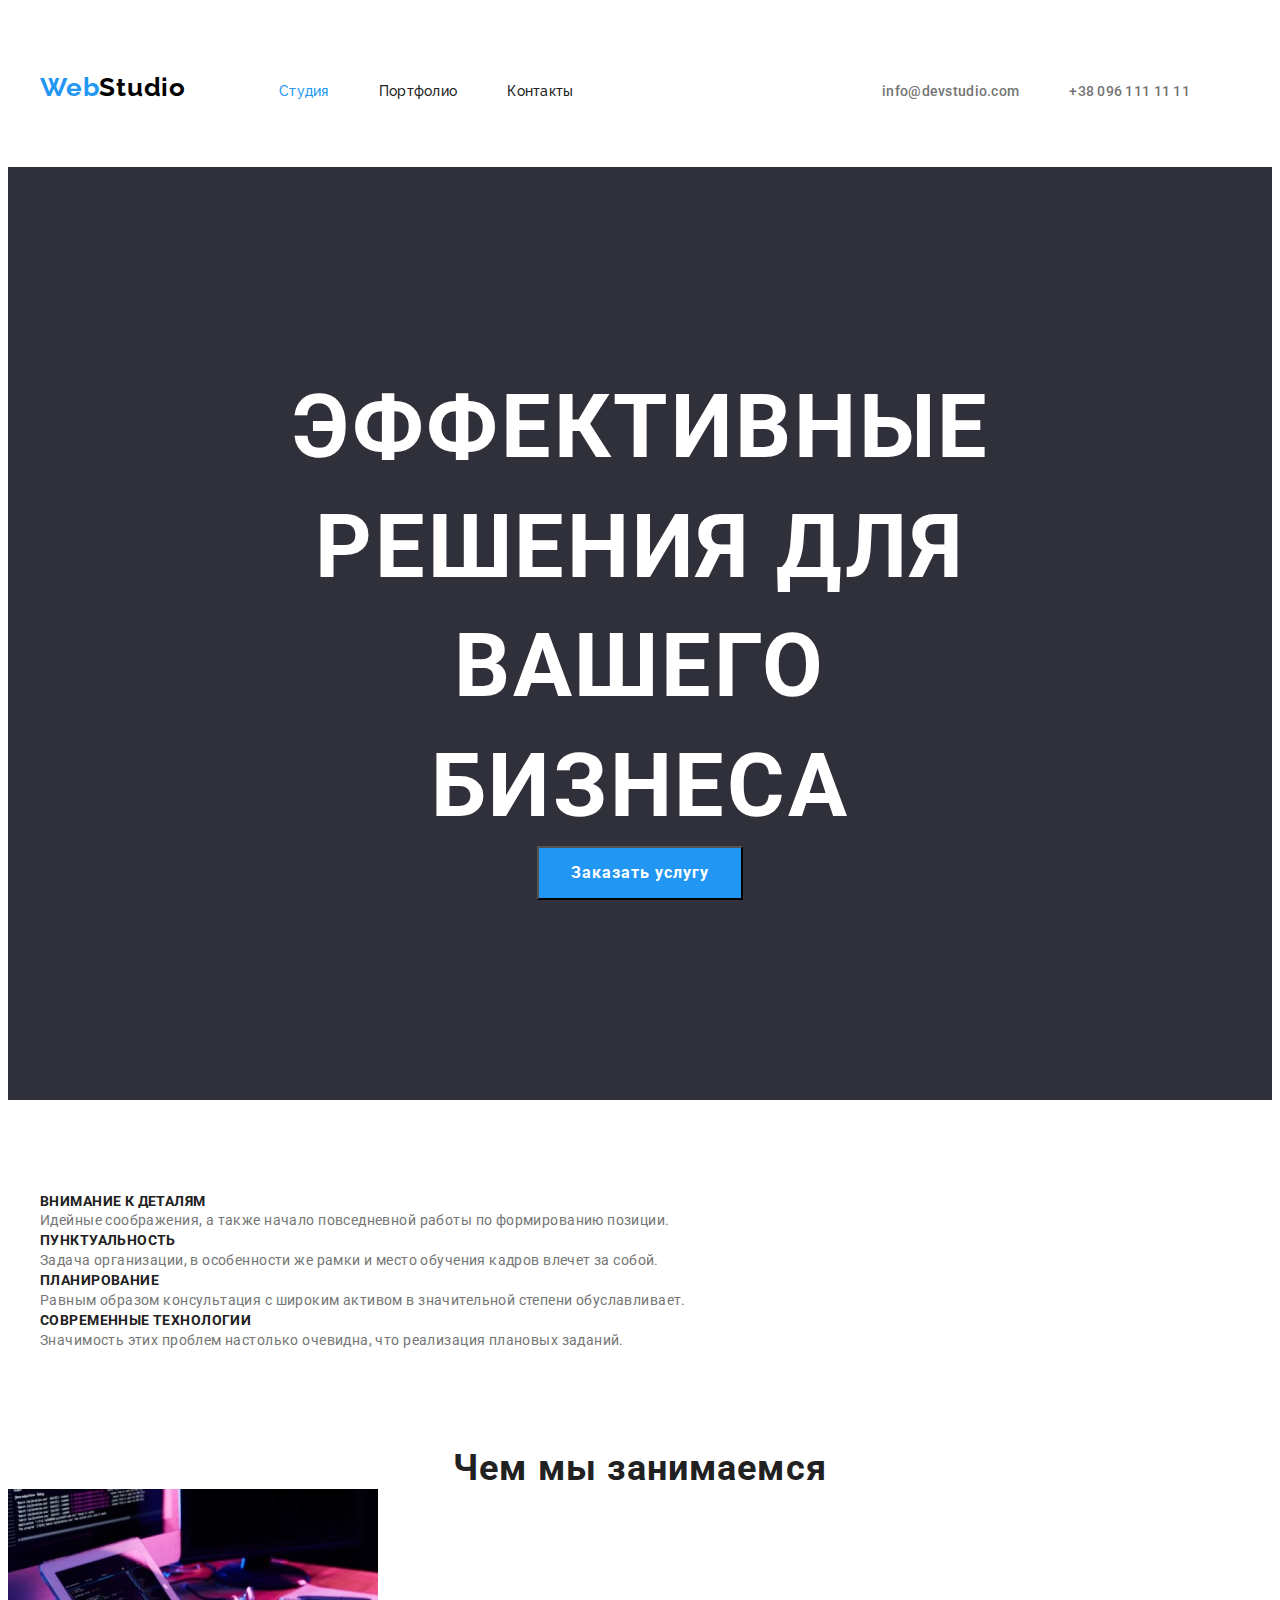
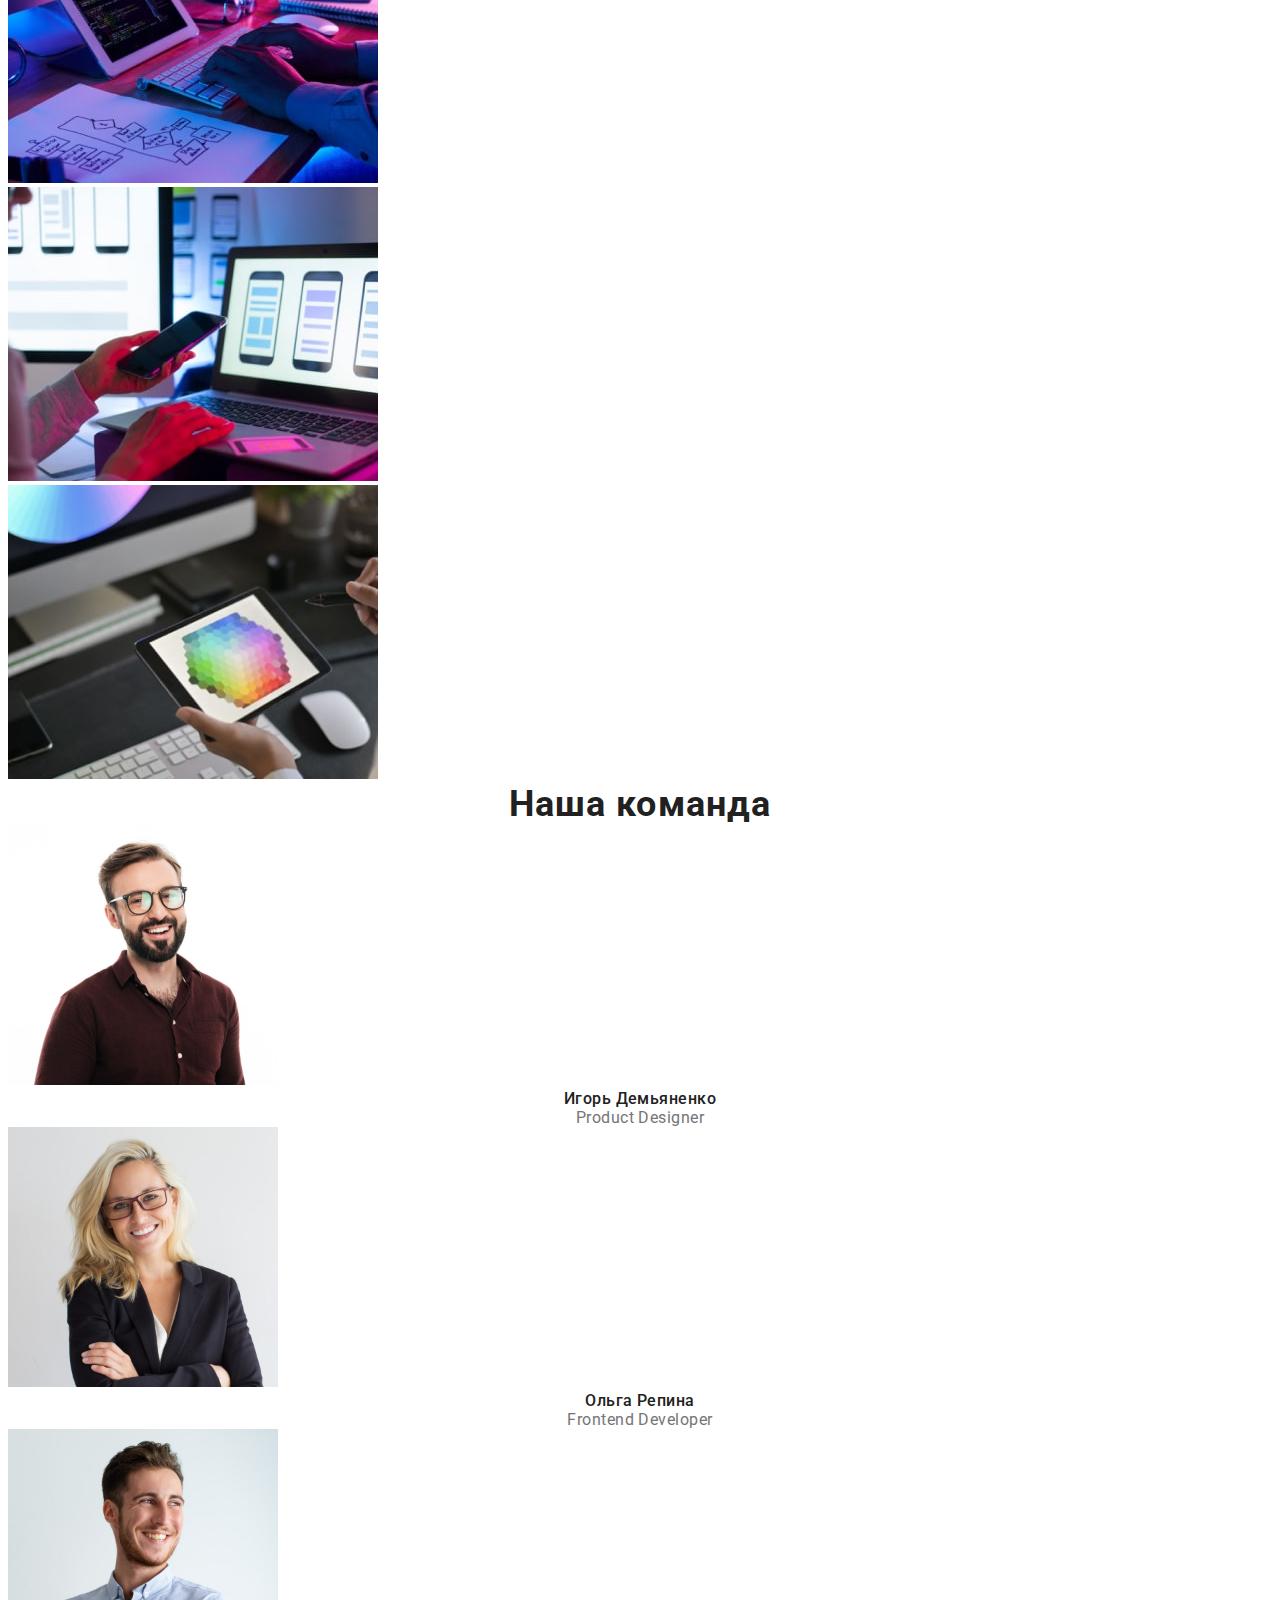
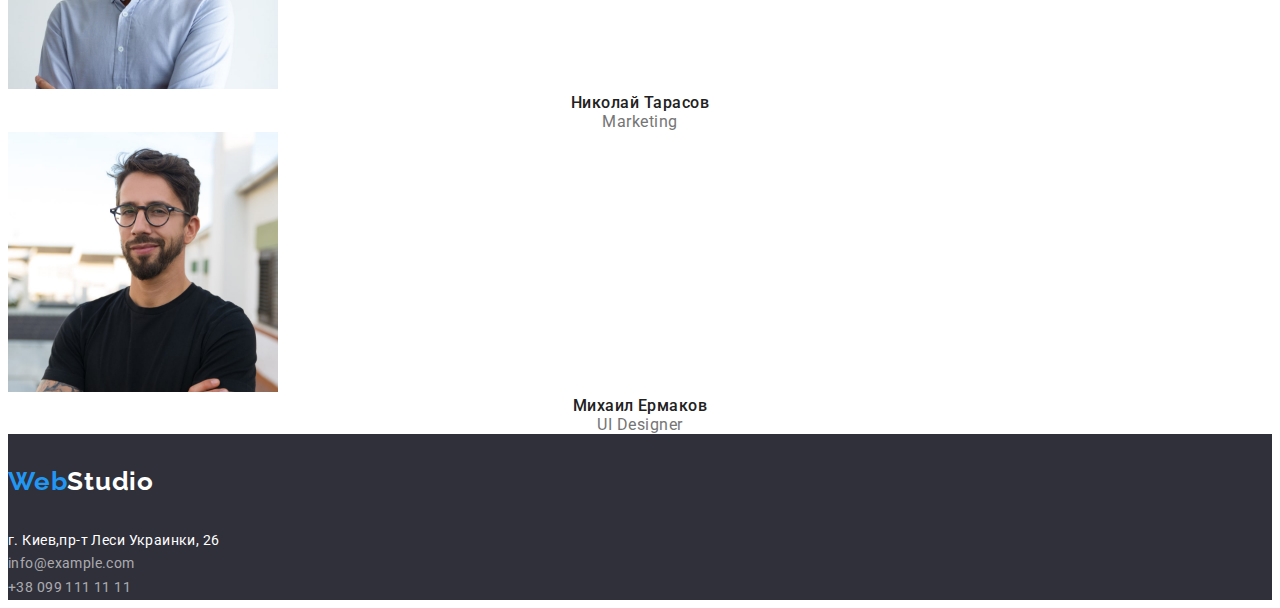
==== index.html @ 78b9d655 "dz-03-help" ====
<!DOCTYPE html>
<html lang="ru">

<head>
    <meta charset="UTF-8" />
    <meta http-equiv="X-UA-Compatible" content="IE=edge" />
    <meta name="viewport" content="width=device-width, initial-scale=1.0" />
    <title>Студия</title>
    <link rel="preconnect" href="https://fonts.googleapis.com">
    <link rel="preconnect" href="https://fonts.gstatic.com" crossorigin>
    <link
        href="https://fonts.googleapis.com/css2?family=Raleway:wght@700&family=Roboto:wght@400;500;700;900&display=swap"
        rel="stylesheet">

    <link rel="stylesheet" href="https://cdnjs.cloudflare.com/ajax/libs/modern-normalize/1.1.0/modern-normalize.min.css"
        integrity="sha512-wpPYUAdjBVSE4KJnH1VR1HeZfpl1ub8YT/NKx4PuQ5NmX2tKuGu6U/JRp5y+Y8XG2tV+wKQpNHVUX03MfMFn9Q=="
        crossorigin="anonymous" referrerpolicy="no-referrer" />

    <link rel="stylesheet" href="./css/styles.css">
</head>

<body>
    <header class="logo">
        <div class="container header-container">
            <a class="logo link" href="WebStudio"> <span class="logo-web">Web</span><span
                    class="logo-black">Studio</span></a>
            <nav class="nav">
                <ul class="nav-list list">
                    <li class="nav-item"><a href="./index.html" class="nav-link link current">Студия</a></li>
                    <li class="nav-item"><a href="./portfolio.html" class="nav-link link">Портфолио</a></li>
                    <li class="nav-item"><a href="" class="nav-link link">Контакты</a></li>
                </ul>
            </nav>
            <ul class="contacts list">
                <li class="contact-item"><a class="header-contact-link link"
                        href="mailto:info@devstudio.com">info@devstudio.com</a></li>
                <li class="contact-item"><a class="header-contact-link link" href="tel:+380961111111">+38 096 111 11
                        11</a></li>
            </ul>
        </div>
    </header>
    <main>
        <section class=" section main-title">
            <div class="container container-hero">
                <h1 class="main">Эффективные решения для вашего бизнеса</h1>
                <button class="primary-btn" type="button">Заказать услугу</button>
            </div>
        </section>
        <section class="section special">
            <h2 class="visually-hidden">Особенности</h2>
            <div class="container special-our">
                <ul class="special-list list">
                    <li class="special-item">
                        <h3 class="special-title">Внимание к деталям</h3>
                        <p class="special-text">Идейные соображения, а также начало повседневной работы по формированию
                            позиции.</p>
                    </li>
                    <li class="special-item">
                        <h3 class="special-title">Пунктуальность</h3>
                        <p class="special-text">Задача организации, в особенности же рамки и место обучения кадров
                            влечет за
                            собой.</p>
                    </li>
                    <li class="special-item">
                        <h3 class="special-title">Планирование</h3>
                        <p class="special-text">Равным образом консультация с широким активом в значительной степени
                            обуславливает.</p>
                    </li>
                    <li class="special-item">
                        <h3 class="special-title">Современные технологии</h3>
                        <p class="special-text">Значимость этих проблем настолько очевидна, что реализация плановых
                            заданий.
                        </p>
                    </li>
                </ul>
            </div>
        </section>
        <section class="section">
            <h2 class="section-title">Чем мы занимаемся</h2>
            <ul class="work-list list">
                <li class="work-item">
                    <img src="./images/what-are-we-doing-1-min.jpg" alt="руки на клавиатуре" width="370">
                </li>
                <li class="work-item">
                    <img src="./images/what-are-we-doing-2-min.jpg" alt="в руках мобильный телефон" width="370">
                </li>
                <li class="work-item">
                    <img src="./images/what-are-we-doing-3-min.jpg" alt="в руках планшет" width="370">
                </li>
            </ul>
        </section>
        <section class="team">
            <h2 class="team-title">Наша команда</h2>
            <ul class="team-list list">
                <li class="team-item"><img src="./images/img-min-1.jpg" alt="мужчина в коричневой рубашке" width="270">
                    <h3 class="teammate-name">Игорь Демьяненко</h3>
                    <p class="teammate-position">Product Designer</p>
                </li>
                <li class="team-item">
                    <img src="./images/img-min-2.jpg" alt="женщина" width="270">
                    <h3 class="teammate-name">Ольга Репина</h3>
                    <p class="teammate-position">Frontend Developer</p>
                </li>
                <li class="team-item">
                    <img src="./images/img-min-3.jpg" alt="мужчина в коричневой рубашке" width="270">
                    <h3 class="teammate-name">Николай Тарасов</h3>
                    <p class="teammate-position">Marketing</p>
                </li>
                <li class="team-item">
                    <img src="./images/img-min-4.jpg" alt="мужчина в коричневой рубашке" width="270">
                    <h3 class="teammate-name">Михаил Ермаков</h3>
                    <p class="teammate-position">UI Designer</p>
                </li>
            </ul>
        </section>
    </main>
    <footer class="bgr">
        <a class="logo link" href="WebStudio"><span class="logo-web">Web</span><span
                class="logo-white">Studio</span></a>
        <address class="address">
            <ul class="contact-list list">
                <li class="contact-item">
                    <a class="map-link link" href="https://goo.gl/maps/kV6BVvsJmheGVxGN6" target="_blank"
                        rel="noopener noreferrer">г.
                        Киев,пр-т Леси Украинки, 26
                    </a>
                </li>
                <li class="contact-item">
                    <a class="contact-link link" href="mailto:info@example.com">info@example.com</a>
                </li>
                <li class="contact-item">
                    <a class="contact-link link" href="tel:+380991111111">+38 099 111 11 11</a>
                </li>
            </ul>
        </address>
    </footer>
</body>

</html>
---- css/styles.css ----
:root {
  --primary-text-color: #000000;
  --secondary-text-color: #ffffff;
  --primary-shade-text-color: #212121;
  --primary-shade-2-text-color: #757575;
  --secondary-shade-text-color: rgba(255, 255, 255, 0.6);
  --accent-color: #2196f3;

  --primary-bgr-color: #ffffff;
  --secondary-bgr-color: #2f303a;
  --secondary-shade-bgr-color: #f5f4fa;
}
body {
  font-family: 'Roboto', sans-serif;
  color: var(--primary-text-color);
  background-color: var(--primary-bgr-color);
}
p,
h1,
h2,
h3,
h4,
h5,
h6 {
  margin: 0;
}

ul {
  margin: 0;
  padding: 0;
}
.container {
  width: 1200px;
  padding-left: 15px;
  padding-right: 15px;
  margin: 0 auto;
}

.list {
  list-style: none;
}
.link {
  text-decoration: none;
}
.visually-hidden {
  position: absolute;
  white-space: nowrap;
  width: 1px;
  height: 1px;
  overflow: hidden;
  border: 0;
  padding: 0;
  clip: rect(0 0 0 0);
  clip-path: inset(50%);
  margin: -1px;
}
/* ---------КНОПКИ------- */
.primary-btn {
  font-family: inherit;
  font-weight: 700;
  font-size: 16px;
  line-height: 1.87;
  display: block;
  align-items: center;
  text-align: center;
  letter-spacing: 0.06em;
  color: var(--secondary-text-color);
  background-color: var(--accent-color);
}
.primary-btn:focus,
.primary-btn:hover {
  background-color: var(--accent-color);
}
.primary-btn {
  margin: auto;
  padding: 10px 32px;
}
.secondary-btn {
  cursor: pointer;
  font-family: inherit;
  font-style: normal;
  font-weight: 500;
  font-size: 16px;
  line-height: 1.62;
  text-align: center;
  letter-spacing: 0.03em;
  color: var(--primary-shade-text-color);
  background-color: var(--secondary-shade-bgr-color);
}
.secondary-btn:hover,
.secondary-btn:focus,
.active {
  color: var(--secondary-text-color);
  background-color: var(--accent-color);
}
/* -------HEADER------- */
.logo {
  font-family: Raleway;
  font-style: normal;
  font-weight: 700;
  font-size: 26px;
  line-height: 1.19;
  letter-spacing: 0.03em;
}
.header-container {
  display: flex;
  align-items: center;
}
.logo-web {
  color: var(--accent-color);
}
.logo-black {
  color: var(--primary-text-color);
  margin-right: 93px;
}
.logo-white {
  color: var(--secondary-text-color);
}
.logo {
  display: flex;
  align-items: center;
  padding-top: 32px;
  padding-bottom: 32px;
}
.nav-list {
  display: flex;
  align-items: center;
}
.nav-item {
  margin-right: 50px;
}
.nav-item:last-child {
  margin-right: 0;
}
.nav-link {
  padding-top: 32px;
  padding-bottom: 32px;
}
.contacts {
  display: flex;
  align-items: center;
  margin-left: auto;
}
.header-contact-link {
  margin-right: 50px;
  padding-top: 32px;
  padding-bottom: 32px;
}
.contact-item:last-child {
  margin-right: 0;
}
.nav-link {
  font-weight: 500;
  font-size: 14px;
  line-height: 1.14;
  letter-spacing: 0.02em;
  color: var(--primary-shade-text-color);
}
.nav-link:hover,
.nav-link:focus {
  color: var(--accent-color);
}
.current {
  color: var(--accent-color);
}
.header-contact-link {
  font-family: Roboto;
  font-style: normal;
  font-weight: 500;
  font-size: 14px;
  line-height: 1.14;
  letter-spacing: 0.02em;
  color: var(--primary-shade-2-text-color);
}
.header-contact-link:hover,
.header-contact-link:focus {
  color: var(--accent-color);
}
/* ------HERO----- */
.main-title {
  font-weight: 900;
  font-size: 44px;
  line-height: 1.36;
  text-align: center;
  letter-spacing: 0.06em;
  text-transform: uppercase;
  color: var(--secondary-text-color);
  background-color: #2f303a;
}
.main-title {
  padding-top: 200px;
  padding-bottom: 200px;
  padding-right: auto;
  padding-left: auto;
}
.main {
  max-width: 696px;
  margin-right: auto;
  margin-left: auto;
}

/* --------особенности--------- */
.special {
  padding-top: 94px;
  padding-bottom: 94px;
}
.special-our {
  display: flex;
}
.special-title {
  font-weight: 700;
  font-size: 14px;
  line-height: 1.14;
  letter-spacing: 0.03em;
  text-transform: uppercase;
  color: var(--primary-shade-text-color);
}
.special-text {
  font-weight: 400;
  font-size: 14px;
  line-height: 1.71;
  letter-spacing: 0.03em;
  color: var(--primary-shade-2-text-color);
}
/* -----ЧЕМ МЫ ЗАНИМАЕМСЯ----- */
.section-title {
  font-weight: 700;
  font-size: 36px;
  line-height: 1.17;
  text-align: center;
  letter-spacing: 0.03em;
  color: var(--primary-shade-text-color);
}
/* -------НАША КОМАНДА-------- */
.team-title {
  font-weight: 700;
  font-size: 36px;
  line-height: 1.17;
  text-align: center;
  letter-spacing: 0.03em;
  color: var(--primary-shade-text-color);
}
.teammate-name {
  font-weight: 500;
  font-size: 16px;
  line-height: 1.19;
  text-align: center;
  letter-spacing: 0.03em;
  color: var(--primary-shade-text-color);
}
.teammate-position {
  font-weight: 400;
  font-size: 16px;
  line-height: 1.19;
  text-align: center;
  letter-spacing: 0.03em;
  color: var(--primary-shade-2-text-color);
}
/* ----------ПОДВАЛ---------- */
.map-link {
  font-style: normal;
  font-weight: normal;
  font-size: 14px;
  line-height: 1.71;
  letter-spacing: 0.03em;
  color: var(--secondary-text-color);
}
.map-link:hover,
.map-link:focus {
  color: var(--accent-color);
}
.bgr {
  background-color: var(--secondary-bgr-color);
}
.contact-link {
  font-style: normal;
  font-weight: 400;
  font-size: 14px;
  line-height: 1.71;
  letter-spacing: 0.03em;
  color: var(--secondary-shade-text-color);
}
.contact-link:hover,
.contact-link:focus {
  color: var(--accent-color);
}
/* ---------Портфолио------- */
.portfolio-title {
  font-style: normal;
  font-weight: 500;
  font-size: 18px;
  line-height: 2;
  letter-spacing: 0.06em;
  color: var(--primary-shade-text-color);
}
.portfolio-text {
  font-weight: normal;
  font-size: 16px;
  line-height: 1.87;
  letter-spacing: 0.03em;
  color: var(--primary-shade-2-text-color);
}
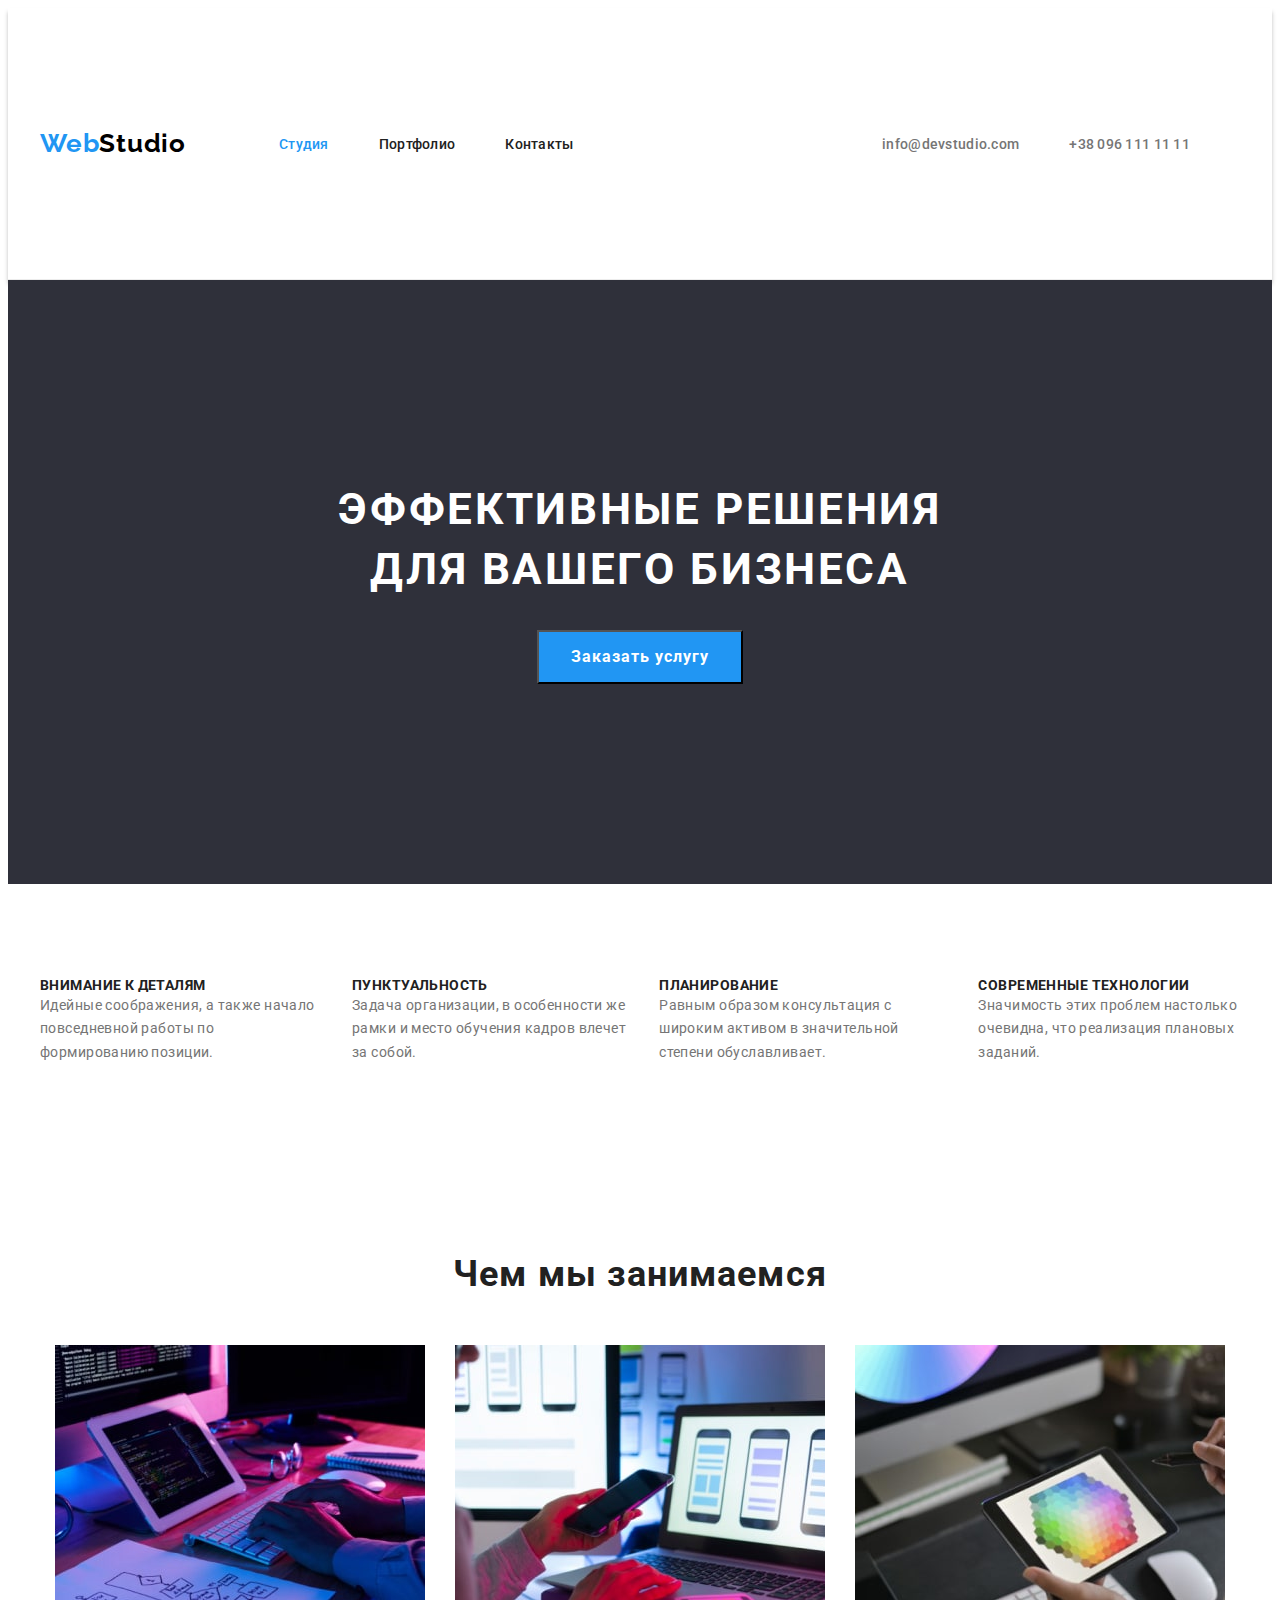
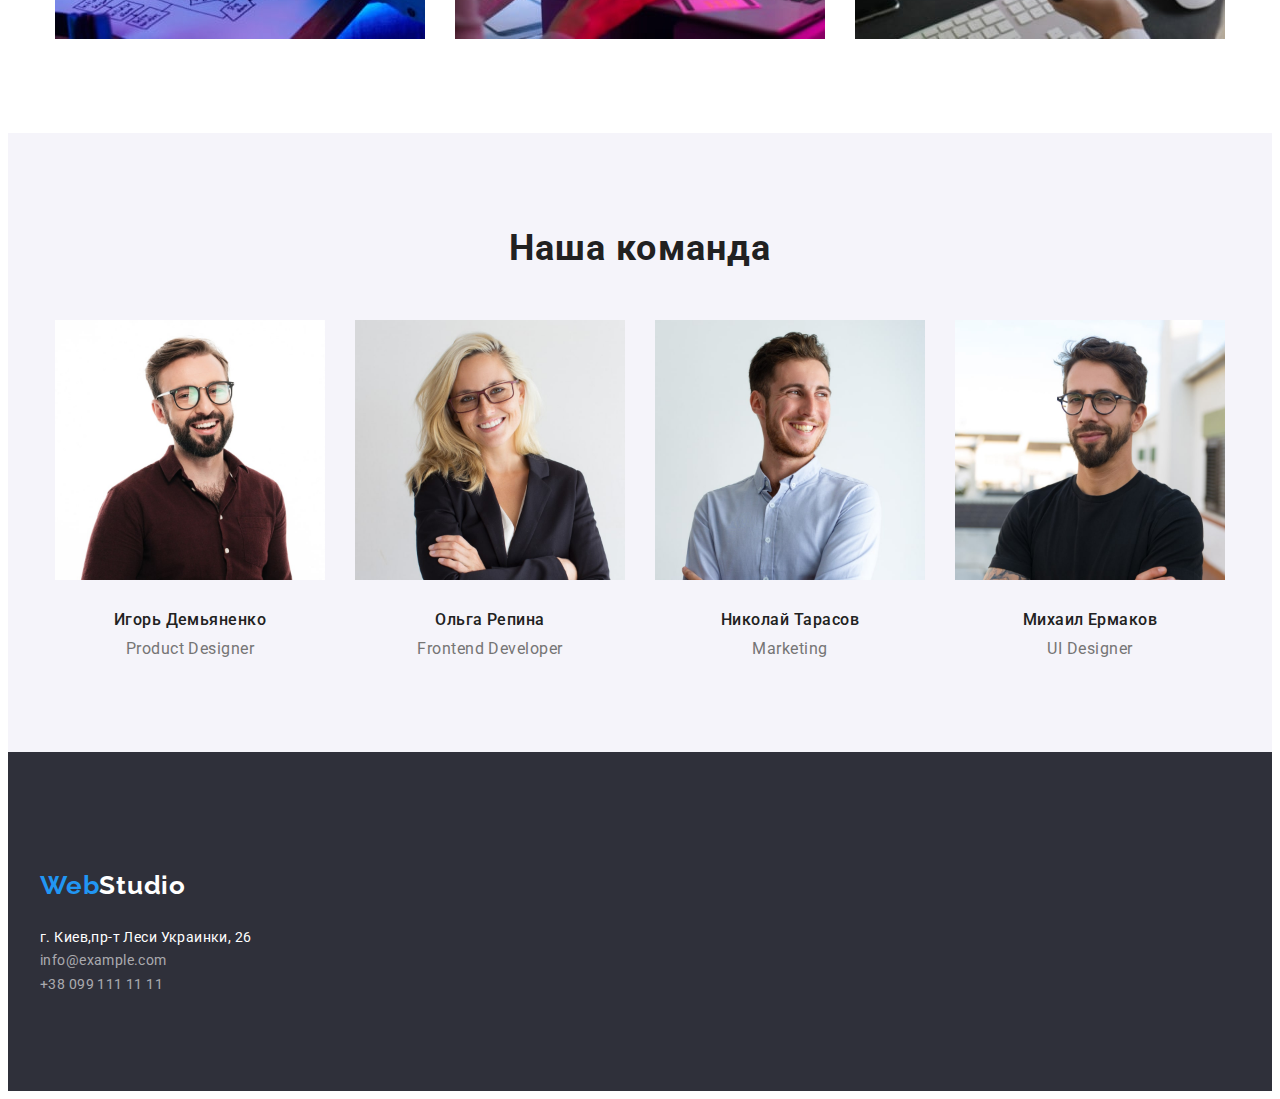
==== commit abf5b79c: "dz-03-finish-1" ====
--- a/index.html
+++ b/index.html
@@ -20,7 +20,7 @@
 </head>
 
 <body>
-    <header class="logo">
+    <header class="section header">
         <div class="container header-container">
             <a class="logo link" href="WebStudio"> <span class="logo-web">Web</span><span
                     class="logo-black">Studio</span></a>
@@ -47,8 +47,8 @@
             </div>
         </section>
         <section class="section special">
-            <h2 class="visually-hidden">Особенности</h2>
             <div class="container special-our">
+                <h2 class="visually-hidden">Особенности</h2>
                 <ul class="special-list list">
                     <li class="special-item">
                         <h3 class="special-title">Внимание к деталям</h3>
@@ -76,63 +76,70 @@
             </div>
         </section>
         <section class="section">
-            <h2 class="section-title">Чем мы занимаемся</h2>
-            <ul class="work-list list">
-                <li class="work-item">
-                    <img src="./images/what-are-we-doing-1-min.jpg" alt="руки на клавиатуре" width="370">
-                </li>
-                <li class="work-item">
-                    <img src="./images/what-are-we-doing-2-min.jpg" alt="в руках мобильный телефон" width="370">
-                </li>
-                <li class="work-item">
-                    <img src="./images/what-are-we-doing-3-min.jpg" alt="в руках планшет" width="370">
-                </li>
-            </ul>
+            <div class="contanier">
+                <h2 class="section-title">Чем мы занимаемся</h2>
+                <ul class="work-list list">
+                    <li class="work-item">
+                        <img src="./images/what-are-we-doing-1-min.jpg" alt="руки на клавиатуре" width="370">
+                    </li>
+                    <li class="work-item">
+                        <img src="./images/what-are-we-doing-2-min.jpg" alt="в руках мобильный телефон" width="370">
+                    </li>
+                    <li class="work-item">
+                        <img src="./images/what-are-we-doing-3-min.jpg" alt="в руках планшет" width="370">
+                    </li>
+                </ul>
+            </div>
         </section>
-        <section class="team">
-            <h2 class="team-title">Наша команда</h2>
-            <ul class="team-list list">
-                <li class="team-item"><img src="./images/img-min-1.jpg" alt="мужчина в коричневой рубашке" width="270">
-                    <h3 class="teammate-name">Игорь Демьяненко</h3>
-                    <p class="teammate-position">Product Designer</p>
-                </li>
-                <li class="team-item">
-                    <img src="./images/img-min-2.jpg" alt="женщина" width="270">
-                    <h3 class="teammate-name">Ольга Репина</h3>
-                    <p class="teammate-position">Frontend Developer</p>
-                </li>
-                <li class="team-item">
-                    <img src="./images/img-min-3.jpg" alt="мужчина в коричневой рубашке" width="270">
-                    <h3 class="teammate-name">Николай Тарасов</h3>
-                    <p class="teammate-position">Marketing</p>
-                </li>
-                <li class="team-item">
-                    <img src="./images/img-min-4.jpg" alt="мужчина в коричневой рубашке" width="270">
-                    <h3 class="teammate-name">Михаил Ермаков</h3>
-                    <p class="teammate-position">UI Designer</p>
-                </li>
-            </ul>
+        <section class="section team">
+            <div class="contanier">
+                <h2 class="team-title">Наша команда</h2>
+                <ul class="team-list list">
+                    <li class="team-item"><img src="./images/img-min-1.jpg" alt="мужчина в коричневой рубашке"
+                            width="270">
+                        <h3 class="teammate-name">Игорь Демьяненко</h3>
+                        <p class="teammate-position">Product Designer</p>
+                    </li>
+                    <li class="team-item">
+                        <img src="./images/img-min-2.jpg" alt="женщина" width="270">
+                        <h3 class="teammate-name">Ольга Репина</h3>
+                        <p class="teammate-position">Frontend Developer</p>
+                    </li>
+                    <li class="team-item">
+                        <img src="./images/img-min-3.jpg" alt="мужчина в коричневой рубашке" width="270">
+                        <h3 class="teammate-name">Николай Тарасов</h3>
+                        <p class="teammate-position">Marketing</p>
+                    </li>
+                    <li class="team-item">
+                        <img src="./images/img-min-4.jpg" alt="мужчина в коричневой рубашке" width="270">
+                        <h3 class="teammate-name">Михаил Ермаков</h3>
+                        <p class="teammate-position">UI Designer</p>
+                    </li>
+                </ul>
+            </div>
         </section>
     </main>
-    <footer class="bgr">
-        <a class="logo link" href="WebStudio"><span class="logo-web">Web</span><span
-                class="logo-white">Studio</span></a>
-        <address class="address">
-            <ul class="contact-list list">
-                <li class="contact-item">
-                    <a class="map-link link" href="https://goo.gl/maps/kV6BVvsJmheGVxGN6" target="_blank"
-                        rel="noopener noreferrer">г.
-                        Киев,пр-т Леси Украинки, 26
-                    </a>
-                </li>
-                <li class="contact-item">
-                    <a class="contact-link link" href="mailto:info@example.com">info@example.com</a>
-                </li>
-                <li class="contact-item">
-                    <a class="contact-link link" href="tel:+380991111111">+38 099 111 11 11</a>
-                </li>
-            </ul>
-        </address>
+    <footer class="section bgr">
+        <div class="container">
+            <a class="logo link" href="WebStudio"><span class="logo-web">Web</span><span
+                    class="logo-white">Studio</span></a>
+            <address class="address">
+                <ul class="contact-list list">
+                    <li class="contact-item">
+                        <a class="map-link link" href="https://goo.gl/maps/kV6BVvsJmheGVxGN6" target="_blank"
+                            rel="noopener noreferrer">г.
+                            Киев,пр-т Леси Украинки, 26
+                        </a>
+                    </li>
+                    <li class="contact-item">
+                        <a class="contact-link link" href="mailto:info@example.com">info@example.com</a>
+                    </li>
+                    <li class="contact-item">
+                        <a class="contact-link link" href="tel:+380991111111">+38 099 111 11 11</a>
+                    </li>
+                </ul>
+            </address>
+        </div>
     </footer>
 </body>
 
--- a/css/styles.css
+++ b/css/styles.css
@@ -29,13 +29,22 @@
   margin: 0;
   padding: 0;
 }
+
+img {
+  display: block;
+  max-width: 100%;
+  height: auto;
+}
+.section {
+  padding-top: 94px;
+  padding-bottom: 94px;
+}
 .container {
   width: 1200px;
   padding-left: 15px;
   padding-right: 15px;
   margin: 0 auto;
 }
-
 .list {
   list-style: none;
 }
@@ -72,7 +81,10 @@
   background-color: var(--accent-color);
 }
 .primary-btn {
-  margin: auto;
+  margin-top: 30px;
+  margin-left: auto;
+  margin-right: auto;
+  margin-bottom: auto;
   padding: 10px 32px;
 }
 .secondary-btn {
@@ -94,6 +106,10 @@
   background-color: var(--accent-color);
 }
 /* -------HEADER------- */
+.header {
+  border-bottom: 1px solid #ececec;
+  box-shadow: 0px 4px 4px rgba(0, 0, 0, 0.25);
+}
 .logo {
   font-family: Raleway;
   font-style: normal;
@@ -119,15 +135,17 @@
 .logo {
   display: flex;
   align-items: center;
+  padding-top: 24px;
+  padding-bottom: 25px;
+}
+.nav-list {
+  display: flex;
+  align-items: center;
+}
+.nav-item {
+  margin-right: 50px;
   padding-top: 32px;
   padding-bottom: 32px;
-}
-.nav-list {
-  display: flex;
-  align-items: center;
-}
-.nav-item {
-  margin-right: 50px;
 }
 .nav-item:last-child {
   margin-right: 0;
@@ -194,18 +212,26 @@
   padding-left: auto;
 }
 .main {
+  font-size: 44px;
   max-width: 696px;
   margin-right: auto;
   margin-left: auto;
+  margin-bottom: 30px;
 }
 
 /* --------особенности--------- */
 .special {
-  padding-top: 94px;
-  padding-bottom: 94px;
-}
-.special-our {
-  display: flex;
+  padding: 0 0 94px 0;
+  margin-top: 94px;
+}
+.special-list {
+  display: flex;
+}
+.special-item {
+  margin-right: 30px;
+}
+.special-item:last-child {
+  margin-right: 0;
 }
 .special-title {
   font-weight: 700;
@@ -223,6 +249,20 @@
   color: var(--primary-shade-2-text-color);
 }
 /* -----ЧЕМ МЫ ЗАНИМАЕМСЯ----- */
+
+.section-title {
+  margin-bottom: 50px;
+}
+.work-list {
+  display: flex;
+  justify-content: center;
+}
+.work-item {
+  margin-right: 30px;
+}
+.work-item:last-child {
+  margin-right: 0;
+}
 .section-title {
   font-weight: 700;
   font-size: 36px;
@@ -232,7 +272,21 @@
   color: var(--primary-shade-text-color);
 }
 /* -------НАША КОМАНДА-------- */
+.team {
+  background-color: #f5f4fa;
+}
+.team-list {
+  display: flex;
+  justify-content: center;
+}
+.team-item {
+  margin-right: 30px;
+}
+.team-item:last-child {
+  margin-right: 0;
+}
 .team-title {
+  margin-bottom: 50px;
   font-weight: 700;
   font-size: 36px;
   line-height: 1.17;
@@ -241,6 +295,7 @@
   color: var(--primary-shade-text-color);
 }
 .teammate-name {
+  margin-top: 30px;
   font-weight: 500;
   font-size: 16px;
   line-height: 1.19;
@@ -249,6 +304,7 @@
   color: var(--primary-shade-text-color);
 }
 .teammate-position {
+  margin-top: 10px;
   font-weight: 400;
   font-size: 16px;
   line-height: 1.19;
@@ -257,6 +313,9 @@
   color: var(--primary-shade-2-text-color);
 }
 /* ----------ПОДВАЛ---------- */
+.contact-list {
+  display: block;
+}
 .map-link {
   font-style: normal;
   font-weight: normal;
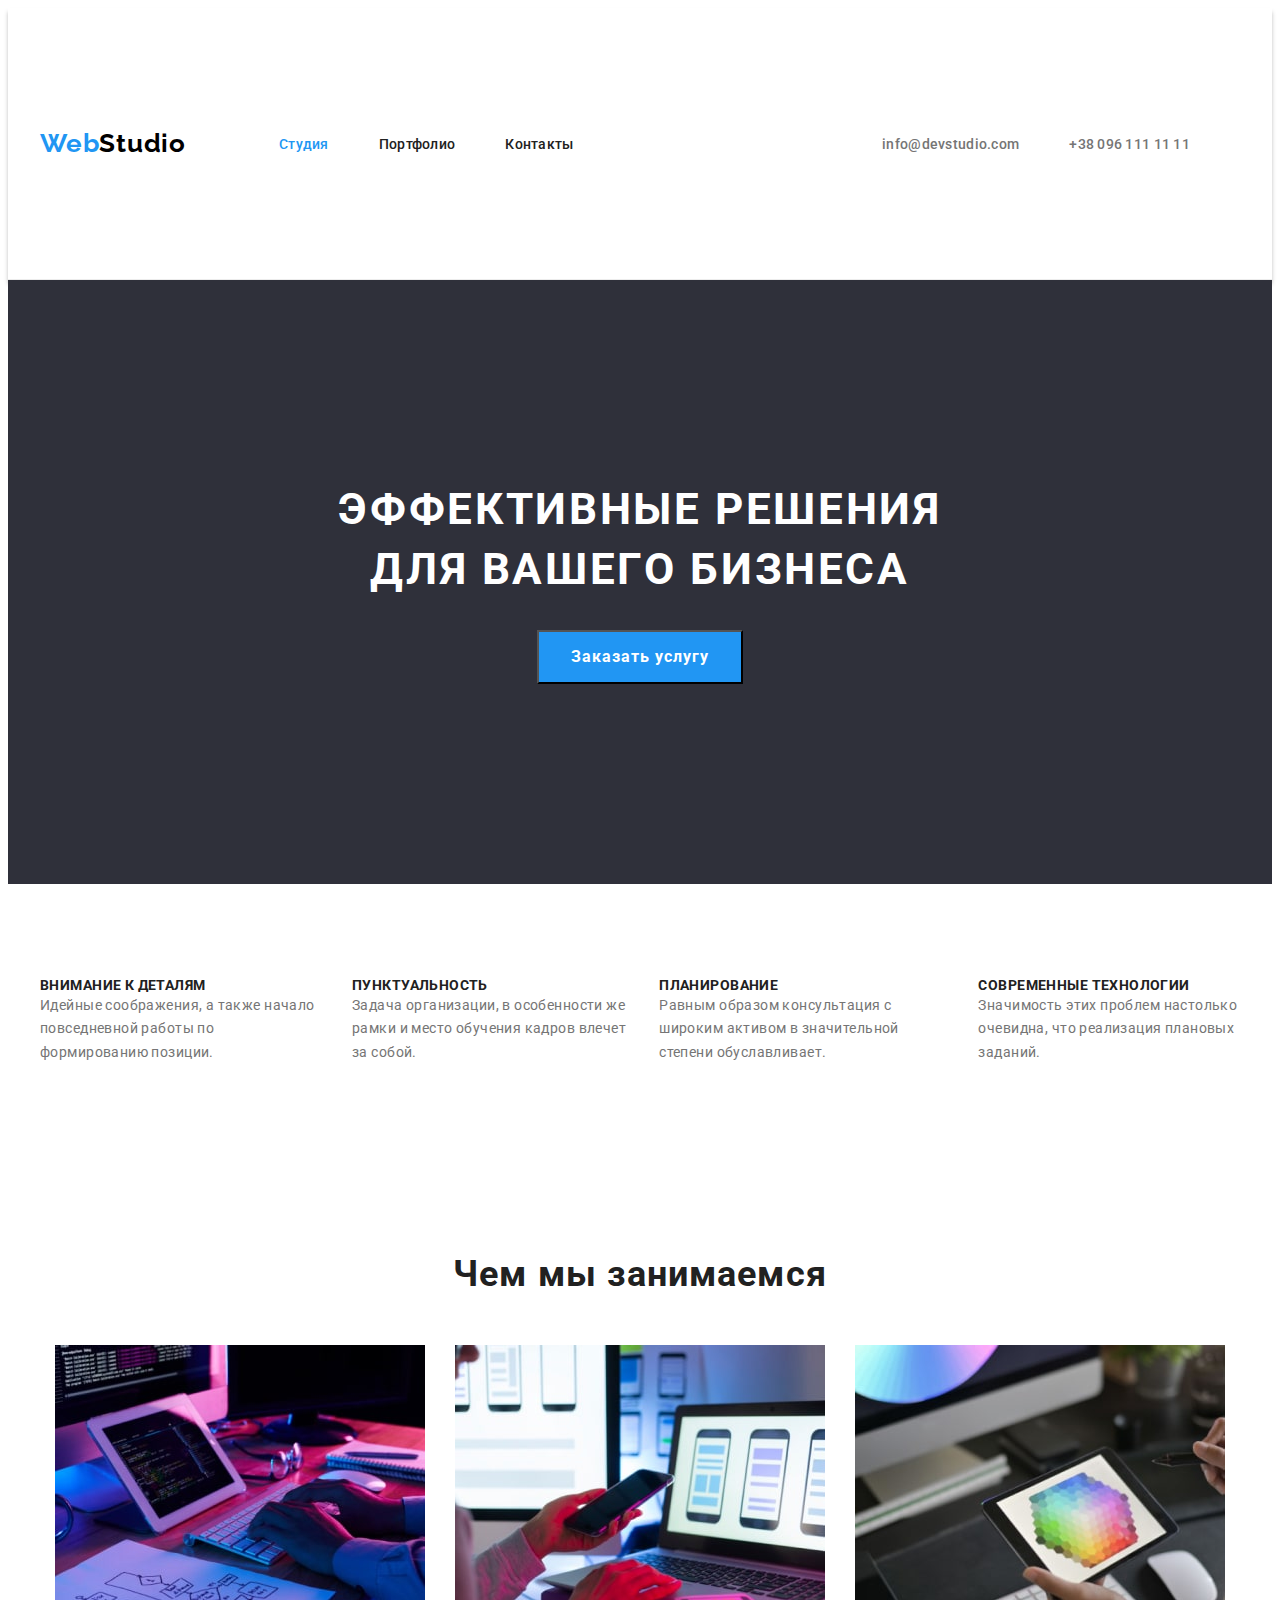
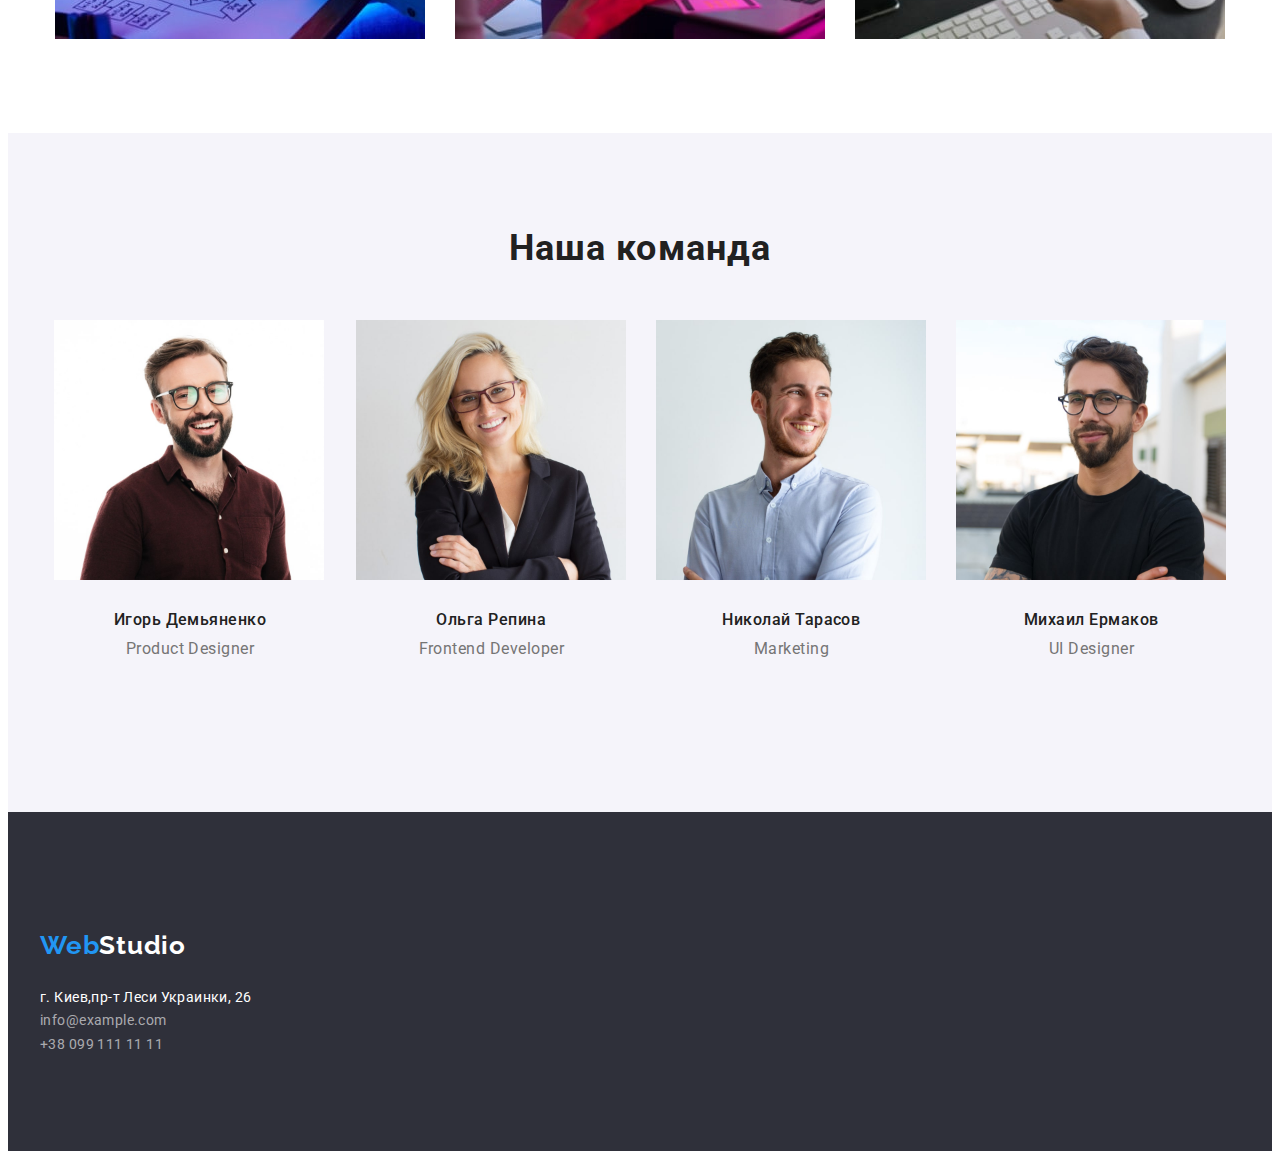
==== commit 1c29714f: "dz-03-finish-2" ====
--- a/index.html
+++ b/index.html
@@ -77,7 +77,7 @@
         </section>
         <section class="section">
             <div class="contanier">
-                <h2 class="section-title">Чем мы занимаемся</h2>
+                <h2 class="section-title general-title">Чем мы занимаемся</h2>
                 <ul class="work-list list">
                     <li class="work-item">
                         <img src="./images/what-are-we-doing-1-min.jpg" alt="руки на клавиатуре" width="370">
@@ -93,27 +93,35 @@
         </section>
         <section class="section team">
             <div class="contanier">
-                <h2 class="team-title">Наша команда</h2>
+                <h2 class="team-title general-title">Наша команда</h2>
                 <ul class="team-list list">
                     <li class="team-item"><img src="./images/img-min-1.jpg" alt="мужчина в коричневой рубашке"
                             width="270">
-                        <h3 class="teammate-name">Игорь Демьяненко</h3>
-                        <p class="teammate-position">Product Designer</p>
+                        <div class="teammate">
+                            <h3 class="teammate-name general-styles">Игорь Демьяненко</h3>
+                            <p class="teammate-position general-styles">Product Designer</p>
+                        </div>
                     </li>
                     <li class="team-item">
                         <img src="./images/img-min-2.jpg" alt="женщина" width="270">
-                        <h3 class="teammate-name">Ольга Репина</h3>
-                        <p class="teammate-position">Frontend Developer</p>
+                        <div class="teammate">
+                            <h3 class="teammate-name general-styles">Ольга Репина</h3>
+                            <p class="teammate-position general-styles">Frontend Developer</p>
+                        </div>
                     </li>
                     <li class="team-item">
                         <img src="./images/img-min-3.jpg" alt="мужчина в коричневой рубашке" width="270">
-                        <h3 class="teammate-name">Николай Тарасов</h3>
-                        <p class="teammate-position">Marketing</p>
+                        <div class="teammate">
+                            <h3 class="teammate-name general-styles">Николай Тарасов</h3>
+                            <p class="teammate-position general-styles">Marketing</p>
+                        </div>
                     </li>
                     <li class="team-item">
                         <img src="./images/img-min-4.jpg" alt="мужчина в коричневой рубашке" width="270">
-                        <h3 class="teammate-name">Михаил Ермаков</h3>
-                        <p class="teammate-position">UI Designer</p>
+                        <div class="teammate">
+                            <h3 class="teammate-name general-styles">Михаил Ермаков</h3>
+                            <p class="teammate-position general-styles">UI Designer</p>
+                        </div>
                     </li>
                 </ul>
             </div>
@@ -126,16 +134,16 @@
             <address class="address">
                 <ul class="contact-list list">
                     <li class="contact-item">
-                        <a class="map-link link" href="https://goo.gl/maps/kV6BVvsJmheGVxGN6" target="_blank"
-                            rel="noopener noreferrer">г.
+                        <a class="map-link link footer-styles" href="https://goo.gl/maps/kV6BVvsJmheGVxGN6"
+                            target="_blank" rel="noopener noreferrer">г.
                             Киев,пр-т Леси Украинки, 26
                         </a>
                     </li>
                     <li class="contact-item">
-                        <a class="contact-link link" href="mailto:info@example.com">info@example.com</a>
+                        <a class="contact-link link footer-styles" href="mailto:info@example.com">info@example.com</a>
                     </li>
                     <li class="contact-item">
-                        <a class="contact-link link" href="tel:+380991111111">+38 099 111 11 11</a>
+                        <a class="contact-link link footer-styles" href="tel:+380991111111">+38 099 111 11 11</a>
                     </li>
                 </ul>
             </address>
--- a/css/styles.css
+++ b/css/styles.css
@@ -105,6 +105,30 @@
   color: var(--secondary-text-color);
   background-color: var(--accent-color);
 }
+.filter-list {
+  display: flex;
+  align-items: center;
+}
+/* ------ОБЩЕЕ----- */
+.general-styles {
+  line-height: 1.19;
+  text-align: center;
+  letter-spacing: 0.03em;
+}
+.footer-styles {
+  font-style: normal;
+  font-weight: 400;
+  font-size: 14px;
+  line-height: 1.71;
+  letter-spacing: 0.03em;
+}
+.general-title {
+  font-weight: 700;
+  font-size: 36px;
+  line-height: 1.17;
+  text-align: center;
+  letter-spacing: 0.03em;
+}
 /* -------HEADER------- */
 .header {
   border-bottom: 1px solid #ececec;
@@ -264,11 +288,6 @@
   margin-right: 0;
 }
 .section-title {
-  font-weight: 700;
-  font-size: 36px;
-  line-height: 1.17;
-  text-align: center;
-  letter-spacing: 0.03em;
   color: var(--primary-shade-text-color);
 }
 /* -------НАША КОМАНДА-------- */
@@ -285,31 +304,25 @@
 .team-item:last-child {
   margin-right: 0;
 }
+.teammate {
+  padding-top: 30px;
+  padding-right: 60px;
+  padding-bottom: 60px;
+  padding-left: 60px;
+}
 .team-title {
   margin-bottom: 50px;
-  font-weight: 700;
-  font-size: 36px;
-  line-height: 1.17;
-  text-align: center;
-  letter-spacing: 0.03em;
   color: var(--primary-shade-text-color);
 }
 .teammate-name {
-  margin-top: 30px;
-  font-weight: 500;
-  font-size: 16px;
-  line-height: 1.19;
-  text-align: center;
-  letter-spacing: 0.03em;
+  font-weight: 500;
+  font-size: 16px;
   color: var(--primary-shade-text-color);
 }
 .teammate-position {
   margin-top: 10px;
   font-weight: 400;
   font-size: 16px;
-  line-height: 1.19;
-  text-align: center;
-  letter-spacing: 0.03em;
   color: var(--primary-shade-2-text-color);
 }
 /* ----------ПОДВАЛ---------- */
@@ -317,11 +330,6 @@
   display: block;
 }
 .map-link {
-  font-style: normal;
-  font-weight: normal;
-  font-size: 14px;
-  line-height: 1.71;
-  letter-spacing: 0.03em;
   color: var(--secondary-text-color);
 }
 .map-link:hover,
@@ -332,11 +340,6 @@
   background-color: var(--secondary-bgr-color);
 }
 .contact-link {
-  font-style: normal;
-  font-weight: 400;
-  font-size: 14px;
-  line-height: 1.71;
-  letter-spacing: 0.03em;
   color: var(--secondary-shade-text-color);
 }
 .contact-link:hover,
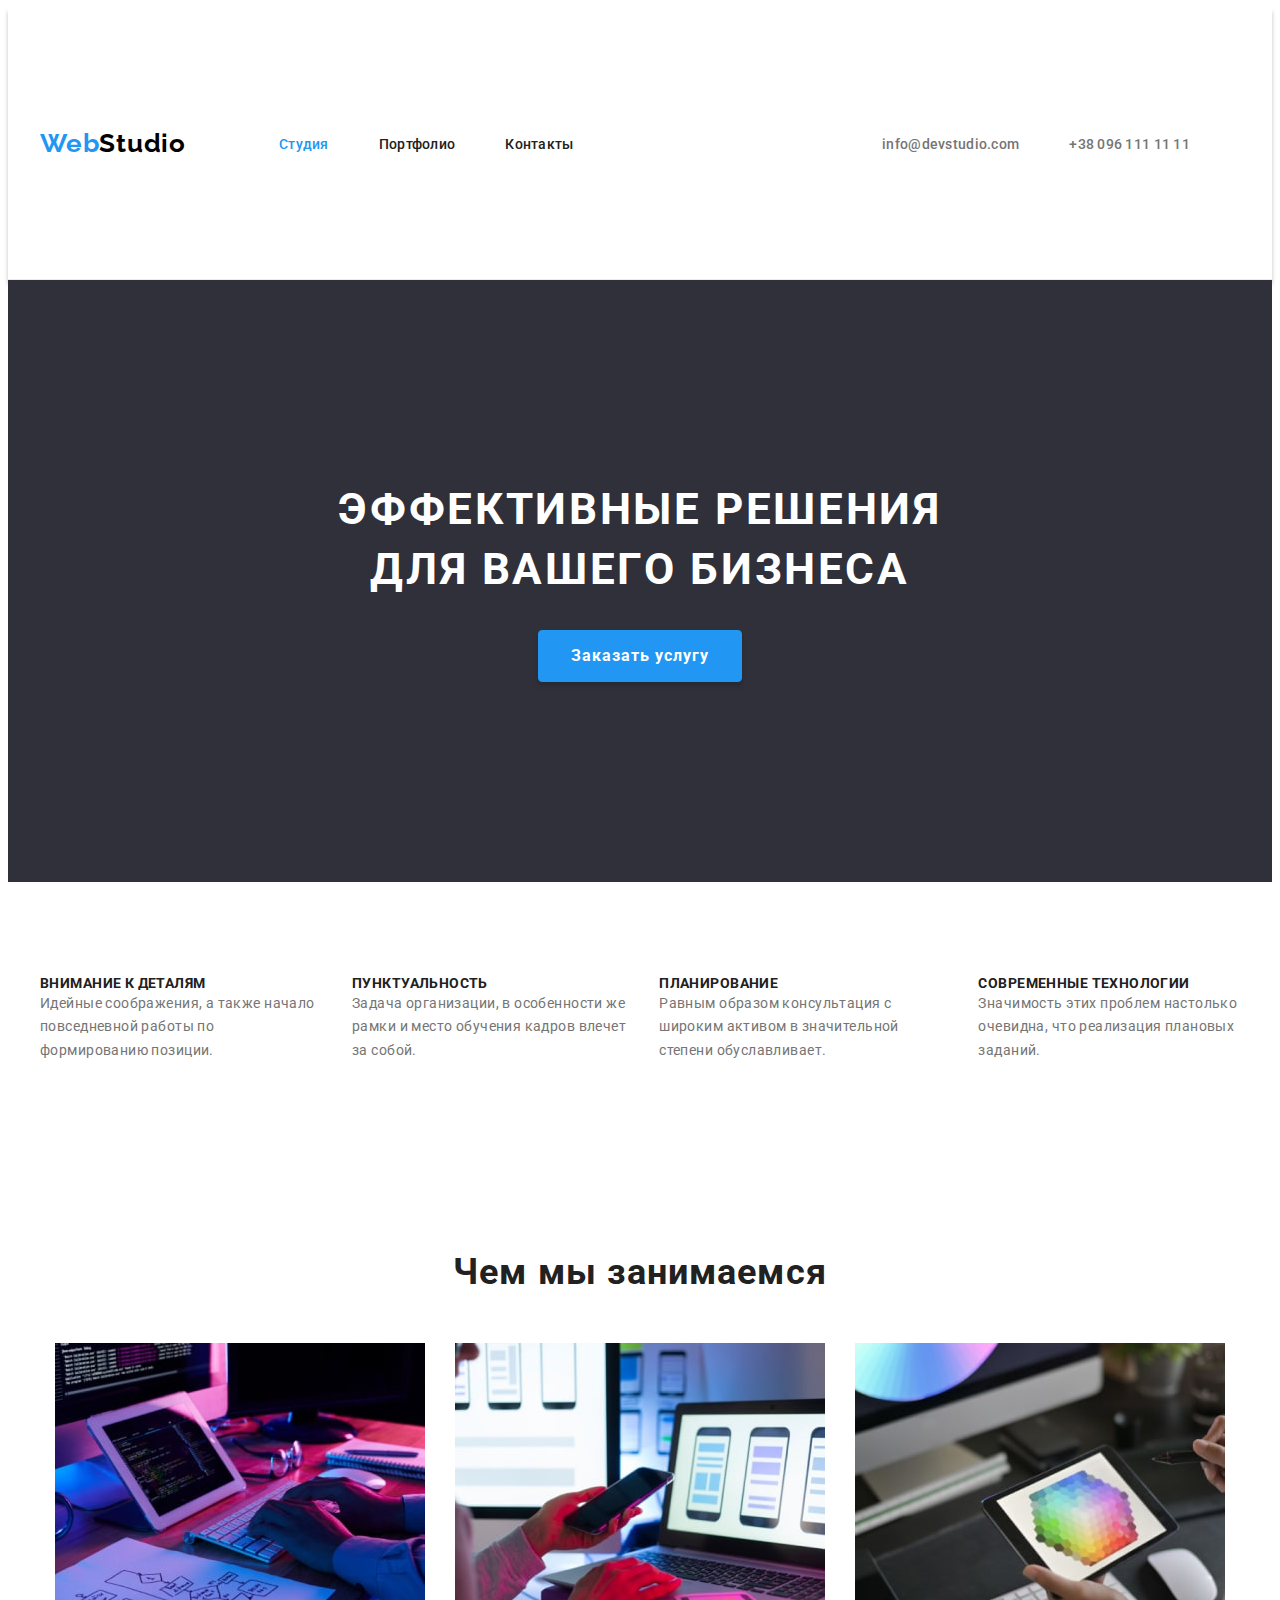
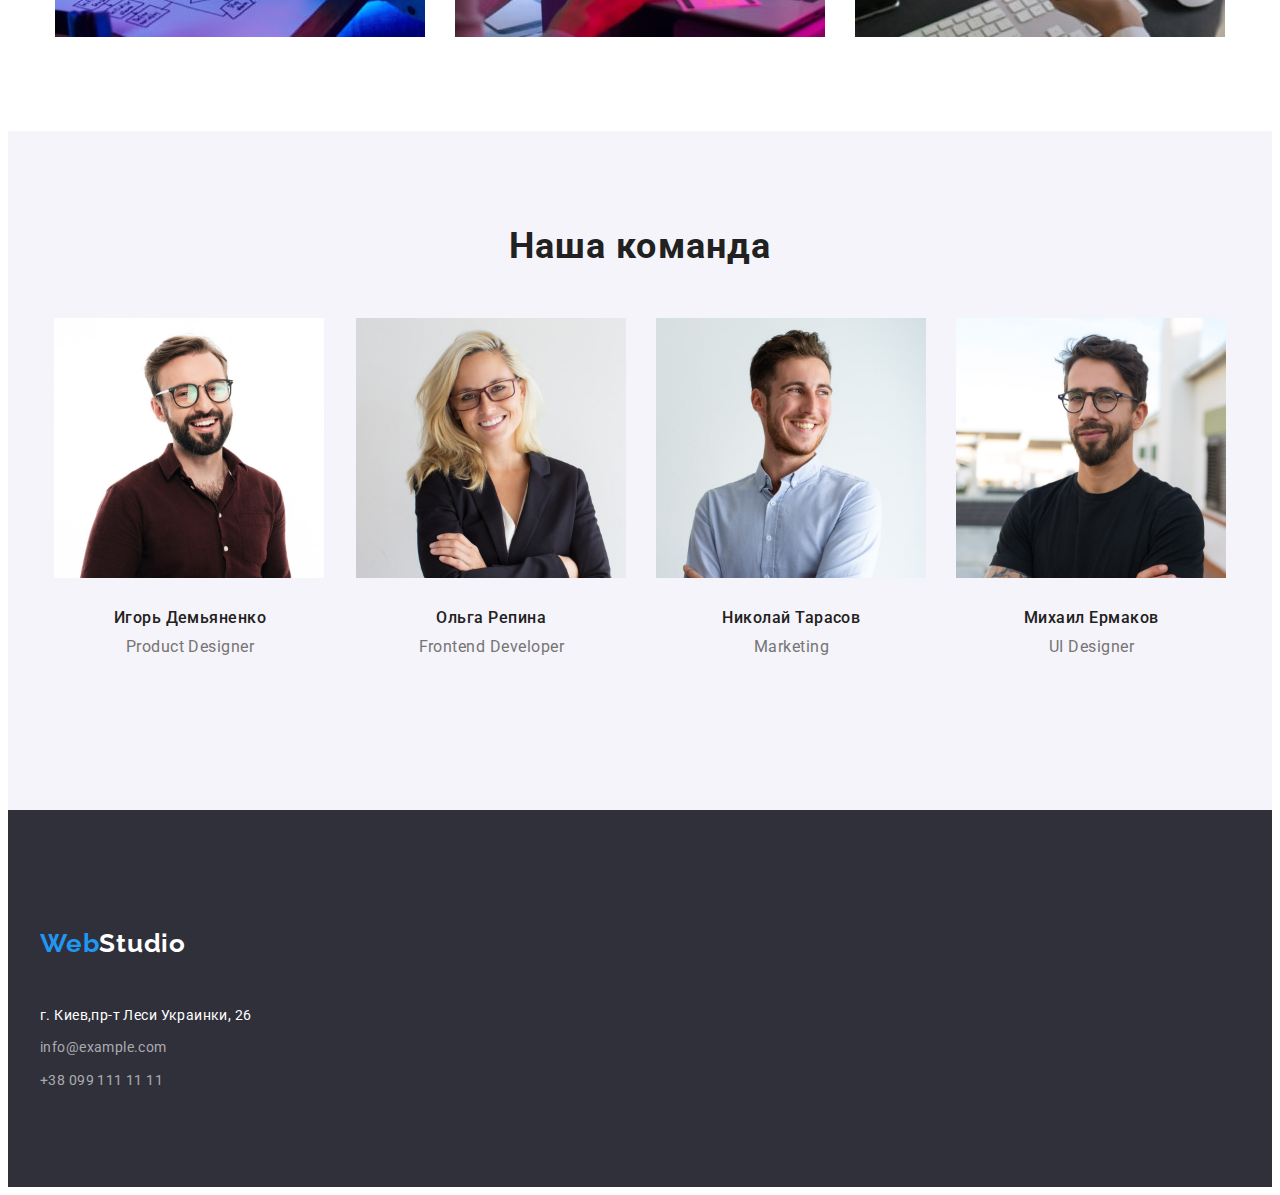
==== commit 28e7f206: "dz-03-finish-3" ====
--- a/index.html
+++ b/index.html
@@ -11,11 +11,9 @@
     <link
         href="https://fonts.googleapis.com/css2?family=Raleway:wght@700&family=Roboto:wght@400;500;700;900&display=swap"
         rel="stylesheet">
-
     <link rel="stylesheet" href="https://cdnjs.cloudflare.com/ajax/libs/modern-normalize/1.1.0/modern-normalize.min.css"
         integrity="sha512-wpPYUAdjBVSE4KJnH1VR1HeZfpl1ub8YT/NKx4PuQ5NmX2tKuGu6U/JRp5y+Y8XG2tV+wKQpNHVUX03MfMFn9Q=="
         crossorigin="anonymous" referrerpolicy="no-referrer" />
-
     <link rel="stylesheet" href="./css/styles.css">
 </head>
 
@@ -129,17 +127,17 @@
     </main>
     <footer class="section bgr">
         <div class="container">
-            <a class="logo link" href="WebStudio"><span class="logo-web">Web</span><span
+            <a class="logo link logo-footer" href="WebStudio"><span class="logo-web">Web</span><span
                     class="logo-white">Studio</span></a>
             <address class="address">
                 <ul class="contact-list list">
-                    <li class="contact-item">
+                    <li class="contact-item footer-item">
                         <a class="map-link link footer-styles" href="https://goo.gl/maps/kV6BVvsJmheGVxGN6"
                             target="_blank" rel="noopener noreferrer">г.
                             Киев,пр-т Леси Украинки, 26
                         </a>
                     </li>
-                    <li class="contact-item">
+                    <li class="contact-item footer-item">
                         <a class="contact-link link footer-styles" href="mailto:info@example.com">info@example.com</a>
                     </li>
                     <li class="contact-item">
--- a/css/styles.css
+++ b/css/styles.css
@@ -86,6 +86,9 @@
   margin-right: auto;
   margin-bottom: auto;
   padding: 10px 32px;
+  border: 1px solid var(--accent-color);
+  box-shadow: 0px 4px 4px rgba(0, 0, 0, 0.15);
+  border-radius: 4px;
 }
 .secondary-btn {
   cursor: pointer;
@@ -98,6 +101,8 @@
   letter-spacing: 0.03em;
   color: var(--primary-shade-text-color);
   background-color: var(--secondary-shade-bgr-color);
+  border-radius: 4px;
+  border: 1px solid var(--secondary-shade-bgr-color);
 }
 .secondary-btn:hover,
 .secondary-btn:focus,
@@ -107,7 +112,17 @@
 }
 .filter-list {
   display: flex;
-  align-items: center;
+  justify-content: center;
+}
+.secondary-btn {
+  padding: 6px 22px;
+  margin-bottom: 50px;
+}
+.filter-item-btn {
+  margin-right: 8px;
+}
+.filter-item-btn:last-child {
+  margin-right: 0;
 }
 /* ------ОБЩЕЕ----- */
 .general-styles {
@@ -346,6 +361,12 @@
 .contact-link:focus {
   color: var(--accent-color);
 }
+.logo-footer {
+  margin-bottom: 20px;
+}
+.footer-item {
+  margin-bottom: 9px;
+}
 /* ---------Портфолио------- */
 .portfolio-title {
   font-style: normal;
@@ -362,3 +383,21 @@
   letter-spacing: 0.03em;
   color: var(--primary-shade-2-text-color);
 }
+.portfolio-list {
+  display: flex;
+  flex-wrap: wrap;
+}
+.portfolio-item {
+  margin-right: 30px;
+  margin-bottom: 30px;
+  border: 1px solid #eeeeee;
+}
+.portfolio-item {
+  flex-basis: calc((100% - 90px) / 3);
+}
+.portfolio-item:last-child {
+  margin-right: 0;
+}
+.type-work {
+  padding: 20px 24px;
+}
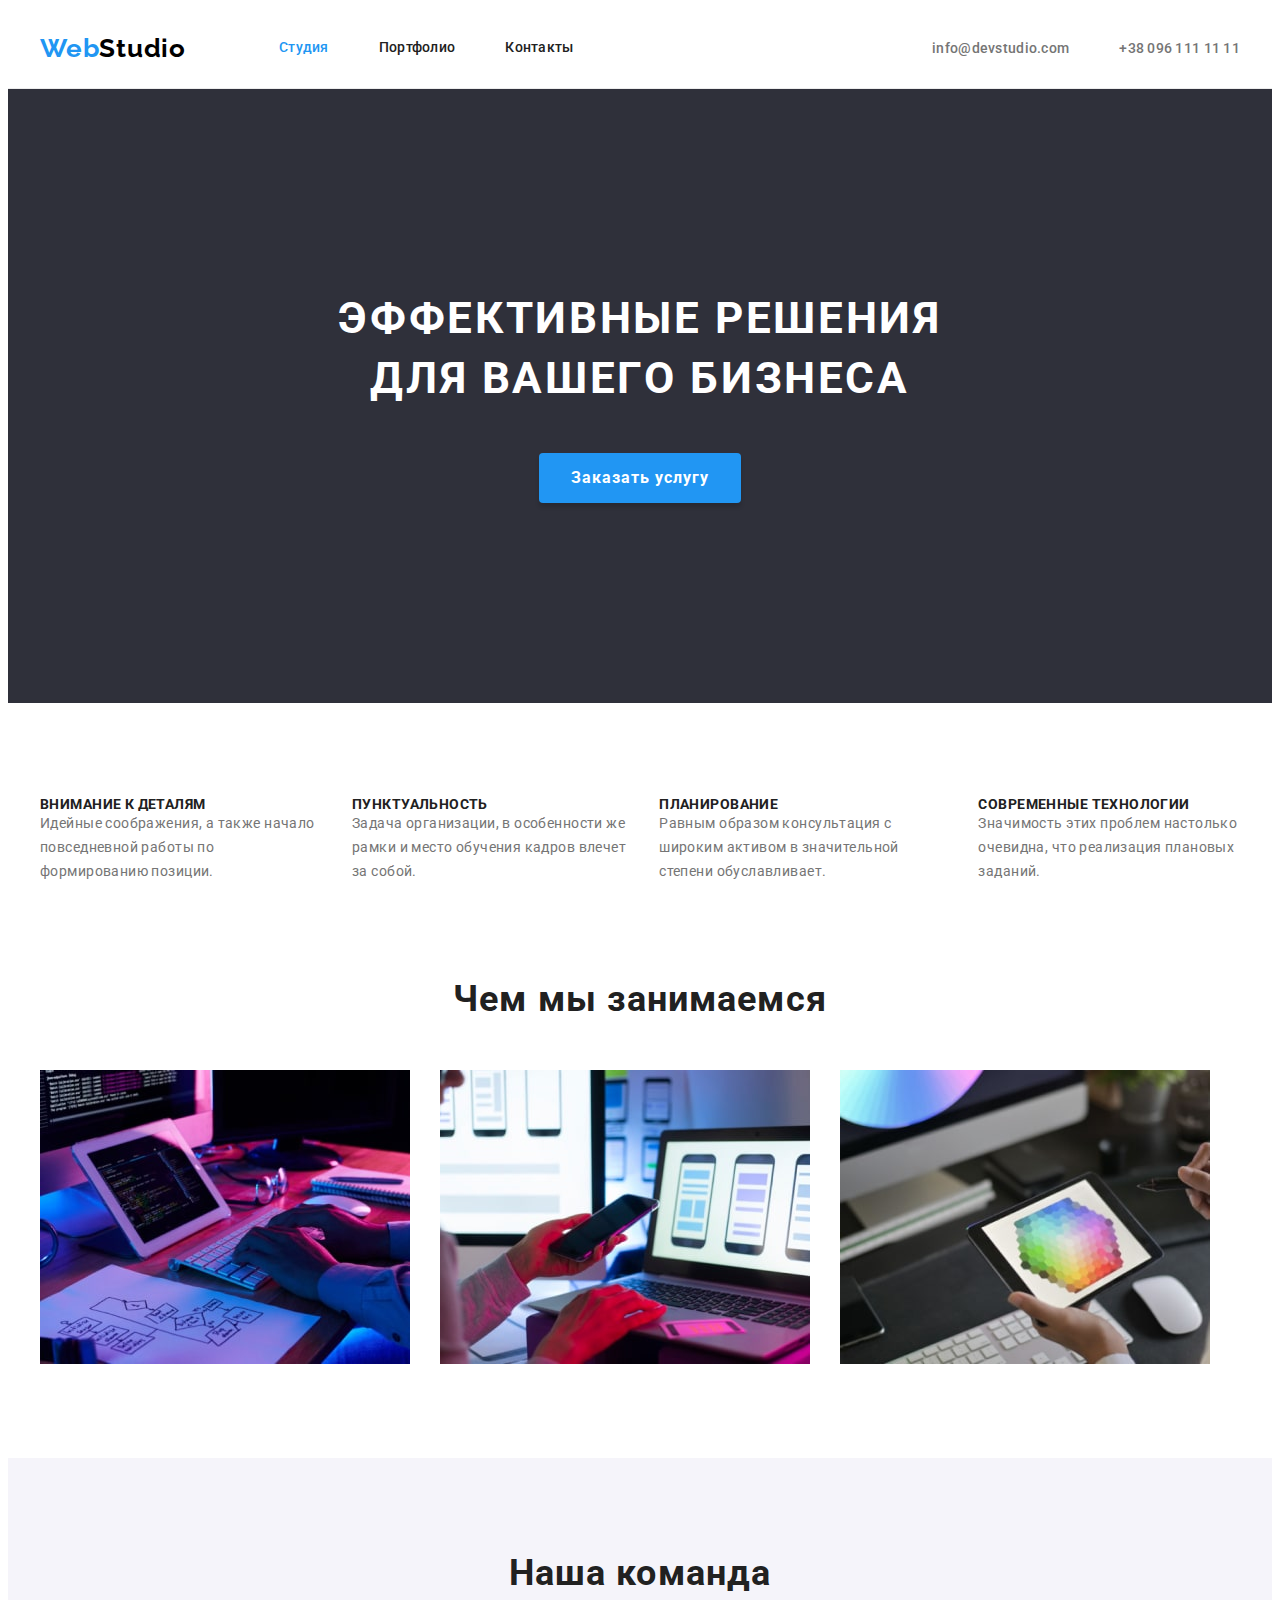
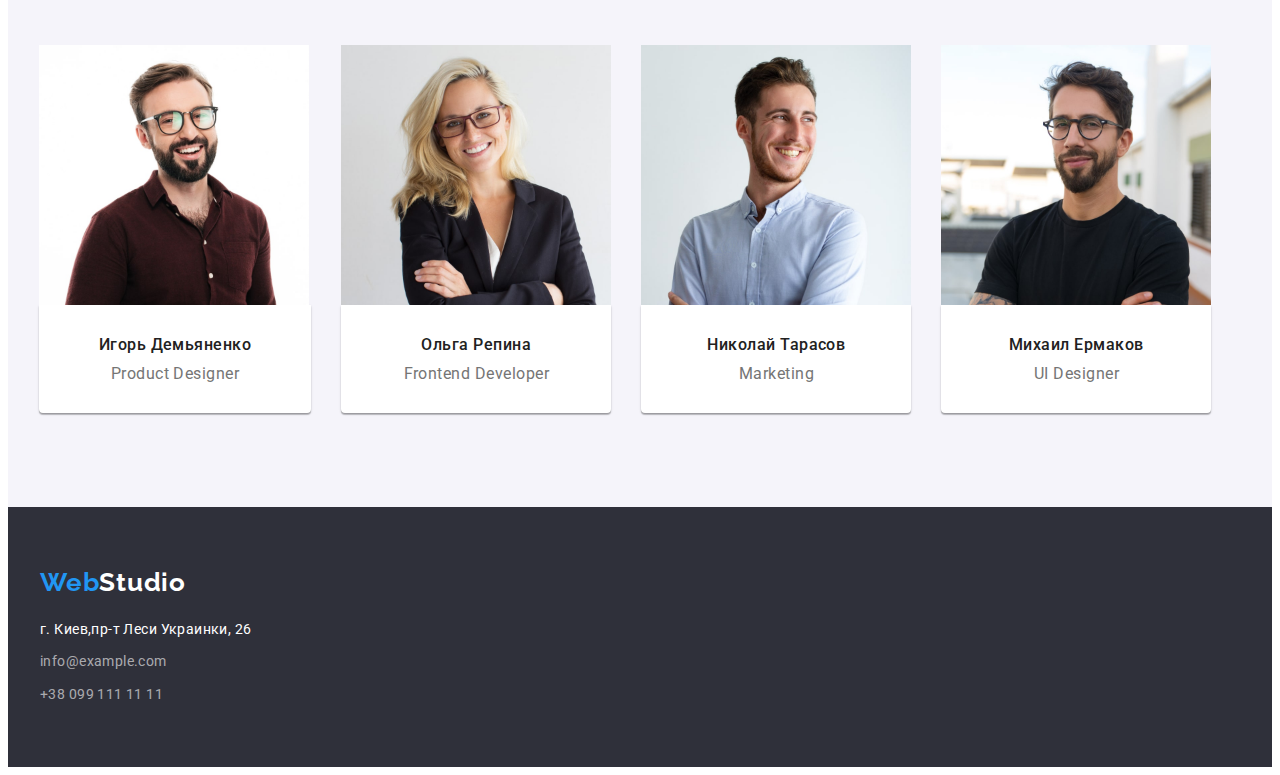
==== commit 8c6f478b: "dz-03-pravki-1" ====
--- a/index.html
+++ b/index.html
@@ -18,7 +18,7 @@
 </head>
 
 <body>
-    <header class="section header">
+    <header class="header">
         <div class="container header-container">
             <a class="logo link" href="WebStudio"> <span class="logo-web">Web</span><span
                     class="logo-black">Studio</span></a>
@@ -38,7 +38,7 @@
         </div>
     </header>
     <main>
-        <section class=" section main-title">
+        <section class="main-section">
             <div class="container container-hero">
                 <h1 class="main">Эффективные решения для вашего бизнеса</h1>
                 <button class="primary-btn" type="button">Заказать услугу</button>
@@ -73,21 +73,19 @@
                 </ul>
             </div>
         </section>
-        <section class="section">
-            <div class="contanier">
-                <h2 class="section-title general-title">Чем мы занимаемся</h2>
-                <ul class="work-list list">
-                    <li class="work-item">
-                        <img src="./images/what-are-we-doing-1-min.jpg" alt="руки на клавиатуре" width="370">
-                    </li>
-                    <li class="work-item">
-                        <img src="./images/what-are-we-doing-2-min.jpg" alt="в руках мобильный телефон" width="370">
-                    </li>
-                    <li class="work-item">
-                        <img src="./images/what-are-we-doing-3-min.jpg" alt="в руках планшет" width="370">
-                    </li>
-                </ul>
-            </div>
+        <section class="section section-work">
+            <h2 class="section-title general-title">Чем мы занимаемся</h2>
+            <ul class="work-list list">
+                <li class="work-item">
+                    <img src="./images/what-are-we-doing-1-min.jpg" alt="руки на клавиатуре" width="370">
+                </li>
+                <li class="work-item">
+                    <img src="./images/what-are-we-doing-2-min.jpg" alt="в руках мобильный телефон" width="370">
+                </li>
+                <li class="work-item">
+                    <img src="./images/what-are-we-doing-3-min.jpg" alt="в руках планшет" width="370">
+                </li>
+            </ul>
         </section>
         <section class="section team">
             <div class="contanier">
@@ -125,22 +123,22 @@
             </div>
         </section>
     </main>
-    <footer class="section bgr">
+    <footer class="bgr">
         <div class="container">
-            <a class="logo link logo-footer" href="WebStudio"><span class="logo-web">Web</span><span
+            <a class="logo link" href="WebStudio"><span class="logo-web">Web</span><span
                     class="logo-white">Studio</span></a>
             <address class="address">
-                <ul class="contact-list list">
-                    <li class="contact-item footer-item">
+                <ul class="footer-contact-list list">
+                    <li class="footer-item">
                         <a class="map-link link footer-styles" href="https://goo.gl/maps/kV6BVvsJmheGVxGN6"
                             target="_blank" rel="noopener noreferrer">г.
                             Киев,пр-т Леси Украинки, 26
                         </a>
                     </li>
-                    <li class="contact-item footer-item">
+                    <li class="footer-contact-item footer-item">
                         <a class="contact-link link footer-styles" href="mailto:info@example.com">info@example.com</a>
                     </li>
-                    <li class="contact-item">
+                    <li class="footer-contact-item">
                         <a class="contact-link link footer-styles" href="tel:+380991111111">+38 099 111 11 11</a>
                     </li>
                 </ul>
--- a/css/styles.css
+++ b/css/styles.css
@@ -36,8 +36,7 @@
   height: auto;
 }
 .section {
-  padding-top: 94px;
-  padding-bottom: 94px;
+  padding: 94px 0;
 }
 .container {
   width: 1200px;
@@ -69,9 +68,6 @@
   font-weight: 700;
   font-size: 16px;
   line-height: 1.87;
-  display: block;
-  align-items: center;
-  text-align: center;
   letter-spacing: 0.06em;
   color: var(--secondary-text-color);
   background-color: var(--accent-color);
@@ -81,12 +77,8 @@
   background-color: var(--accent-color);
 }
 .primary-btn {
-  margin-top: 30px;
-  margin-left: auto;
-  margin-right: auto;
-  margin-bottom: auto;
   padding: 10px 32px;
-  border: 1px solid var(--accent-color);
+  border: none;
   box-shadow: 0px 4px 4px rgba(0, 0, 0, 0.15);
   border-radius: 4px;
 }
@@ -114,16 +106,18 @@
   display: flex;
   justify-content: center;
 }
+.filter-item-btn:not(:last-child) {
+  margin-right: 8px;
+}
 .secondary-btn {
   padding: 6px 22px;
-  margin-bottom: 50px;
 }
 .filter-item-btn {
   margin-right: 8px;
 }
-.filter-item-btn:last-child {
-  margin-right: 0;
-}
+/* .filter-item-btn:not(:last-child) {
+  margin-right: 8px;
+} */
 /* ------ОБЩЕЕ----- */
 .general-styles {
   line-height: 1.19;
@@ -143,11 +137,12 @@
   line-height: 1.17;
   text-align: center;
   letter-spacing: 0.03em;
+  margin-bottom: 50px;
+  color: var(--primary-shade-text-color);
 }
 /* -------HEADER------- */
 .header {
   border-bottom: 1px solid #ececec;
-  box-shadow: 0px 4px 4px rgba(0, 0, 0, 0.25);
 }
 .logo {
   font-family: Raleway;
@@ -166,45 +161,28 @@
 }
 .logo-black {
   color: var(--primary-text-color);
-  margin-right: 93px;
 }
 .logo-white {
   color: var(--secondary-text-color);
 }
-.logo {
+.nav-list {
   display: flex;
   align-items: center;
-  padding-top: 24px;
-  padding-bottom: 25px;
-}
-.nav-list {
-  display: flex;
-  align-items: center;
+  margin-left: 93px;
 }
 .nav-item {
   margin-right: 50px;
-  padding-top: 32px;
-  padding-bottom: 32px;
-}
-.nav-item:last-child {
-  margin-right: 0;
-}
-.nav-link {
-  padding-top: 32px;
-  padding-bottom: 32px;
+}
+.nav-item:not(:last-child) {
+  margin-right: 50px;
 }
 .contacts {
   display: flex;
   align-items: center;
   margin-left: auto;
 }
-.header-contact-link {
+.contact-item:not(:last-child) {
   margin-right: 50px;
-  padding-top: 32px;
-  padding-bottom: 32px;
-}
-.contact-item:last-child {
-  margin-right: 0;
 }
 .nav-link {
   font-weight: 500;
@@ -212,6 +190,8 @@
   line-height: 1.14;
   letter-spacing: 0.02em;
   color: var(--primary-shade-text-color);
+  padding: 32px 0;
+  display: block;
 }
 .nav-link:hover,
 .nav-link:focus {
@@ -228,13 +208,14 @@
   line-height: 1.14;
   letter-spacing: 0.02em;
   color: var(--primary-shade-2-text-color);
+  padding: 32px 0;
 }
 .header-contact-link:hover,
 .header-contact-link:focus {
   color: var(--accent-color);
 }
 /* ------HERO----- */
-.main-title {
+.main-section {
   font-weight: 900;
   font-size: 44px;
   line-height: 1.36;
@@ -243,25 +224,17 @@
   text-transform: uppercase;
   color: var(--secondary-text-color);
   background-color: #2f303a;
-}
-.main-title {
-  padding-top: 200px;
-  padding-bottom: 200px;
-  padding-right: auto;
-  padding-left: auto;
+  padding: 200px 0;
 }
 .main {
   font-size: 44px;
   max-width: 696px;
-  margin-right: auto;
-  margin-left: auto;
-  margin-bottom: 30px;
+  margin: 0 auto 30px;
 }
 
 /* --------особенности--------- */
 .special {
-  padding: 0 0 94px 0;
-  margin-top: 94px;
+  padding-bottom: 47px;
 }
 .special-list {
   display: flex;
@@ -288,7 +261,9 @@
   color: var(--primary-shade-2-text-color);
 }
 /* -----ЧЕМ МЫ ЗАНИМАЕМСЯ----- */
-
+.section-work {
+  padding-top: 47px;
+}
 .section-title {
   margin-bottom: 50px;
 }
@@ -299,8 +274,8 @@
 .work-item {
   margin-right: 30px;
 }
-.work-item:last-child {
-  margin-right: 0;
+.work-item:not(:last-child) {
+  margin-right: 30px;
 }
 .section-title {
   color: var(--primary-shade-text-color);
@@ -316,18 +291,15 @@
 .team-item {
   margin-right: 30px;
 }
-.team-item:last-child {
-  margin-right: 0;
+.team-item:not(:last-child) {
+  margin-right: 30px;
 }
 .teammate {
-  padding-top: 30px;
-  padding-right: 60px;
-  padding-bottom: 60px;
-  padding-left: 60px;
-}
-.team-title {
-  margin-bottom: 50px;
-  color: var(--primary-shade-text-color);
+  padding: 30px 60px;
+  background: var(--primary-bgr-color);
+  box-shadow: 0px 1px 3px rgba(0, 0, 0, 0.12), 0px 1px 1px rgba(0, 0, 0, 0.14),
+    0px 2px 1px rgba(0, 0, 0, 0.2);
+  border-radius: 0px 0px 4px 4px;
 }
 .teammate-name {
   font-weight: 500;
@@ -341,8 +313,9 @@
   color: var(--primary-shade-2-text-color);
 }
 /* ----------ПОДВАЛ---------- */
-.contact-list {
+.footer-contact-list {
   display: block;
+  margin-top: 20px;
 }
 .map-link {
   color: var(--secondary-text-color);
@@ -352,6 +325,8 @@
   color: var(--accent-color);
 }
 .bgr {
+  padding-top: 60px;
+  padding-bottom: 60px;
   background-color: var(--secondary-bgr-color);
 }
 .contact-link {
@@ -361,11 +336,8 @@
 .contact-link:focus {
   color: var(--accent-color);
 }
-.logo-footer {
-  margin-bottom: 20px;
-}
-.footer-item {
-  margin-bottom: 9px;
+.footer-contact-item {
+  margin-top: 9px;
 }
 /* ---------Портфолио------- */
 .portfolio-title {
@@ -388,15 +360,19 @@
   flex-wrap: wrap;
 }
 .portfolio-item {
-  margin-right: 30px;
-  margin-bottom: 30px;
+  margin-top: 50px;
+  /* margin-right: 30px;
+  margin-bottom: 30px; */
   border: 1px solid #eeeeee;
 }
 .portfolio-item {
   flex-basis: calc((100% - 90px) / 3);
 }
-.portfolio-item:last-child {
-  margin-right: 0;
+.portfolio-item:not(:nth-child(3n)) {
+  margin-right: 30px;
+}
+.portfolio-item:not(:nth-last-child(-n + 3n)) {
+  margin-bottom: 30px;
 }
 .type-work {
   padding: 20px 24px;
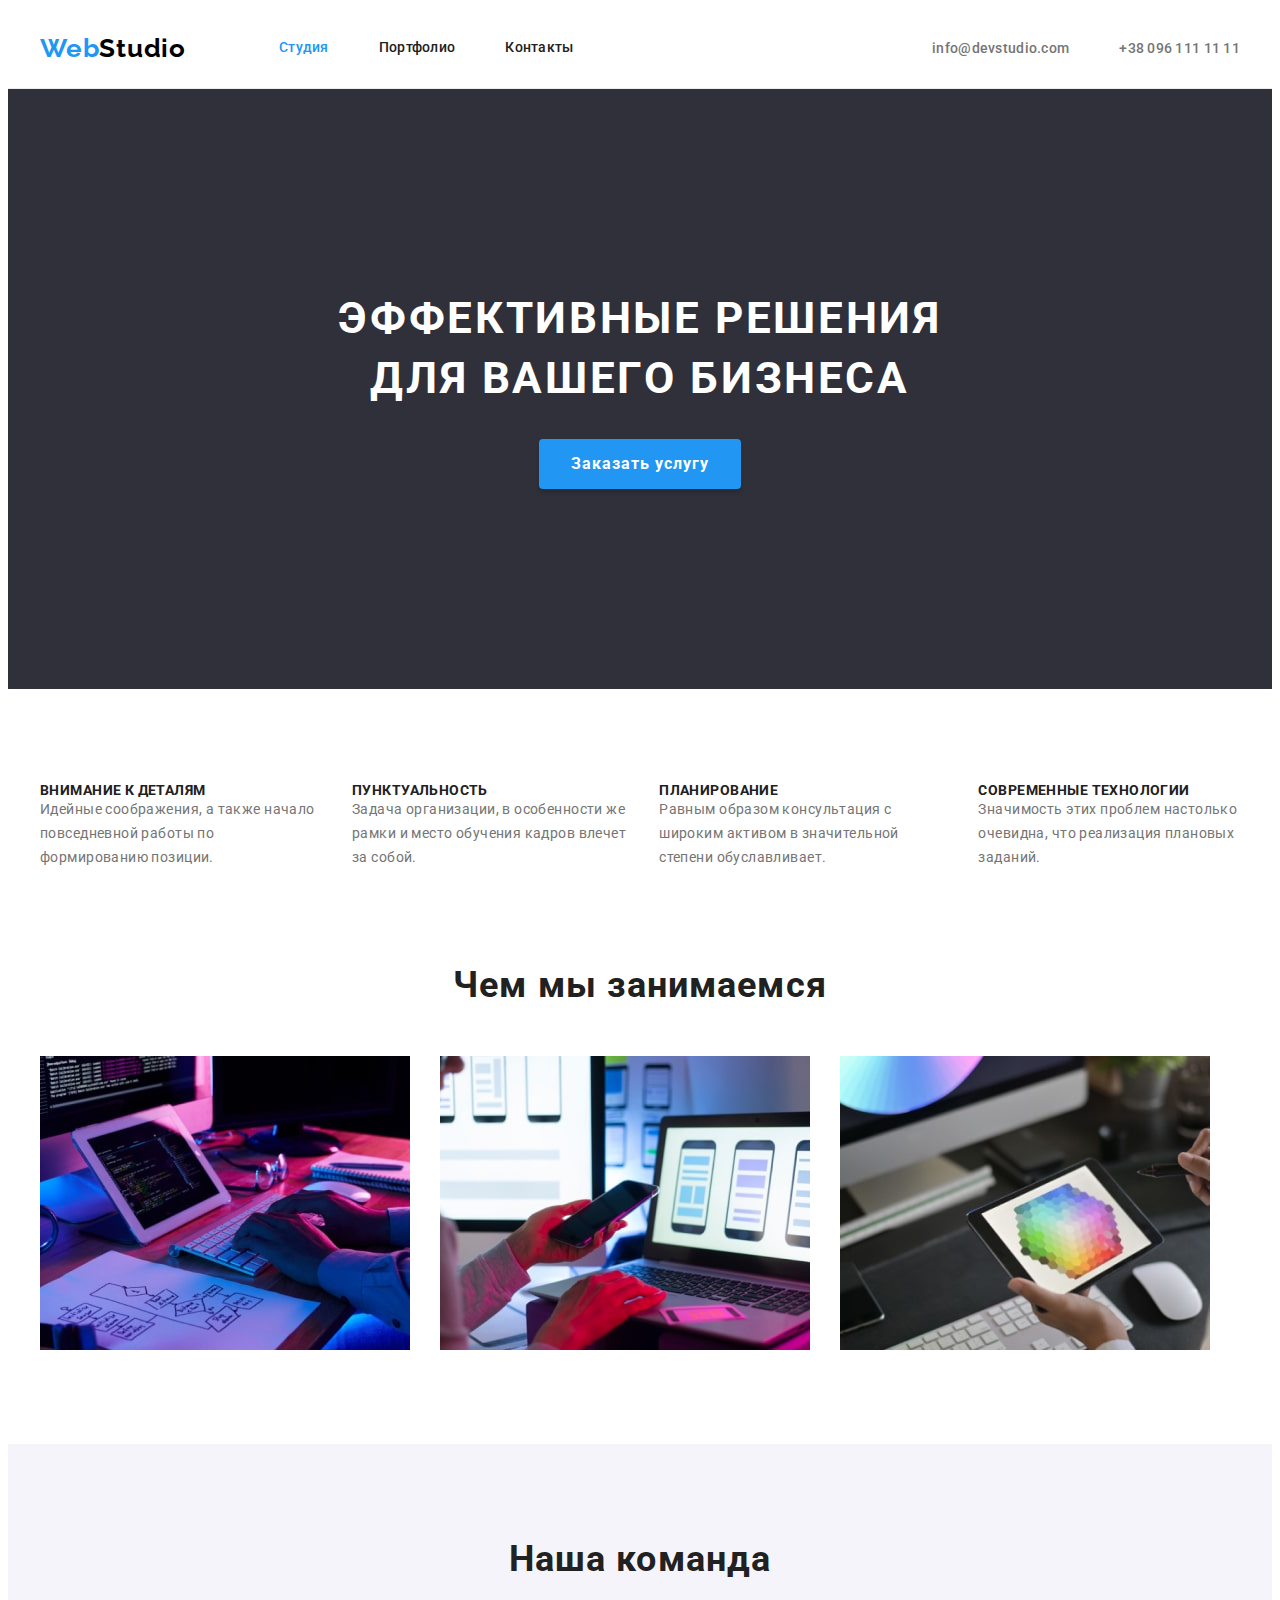
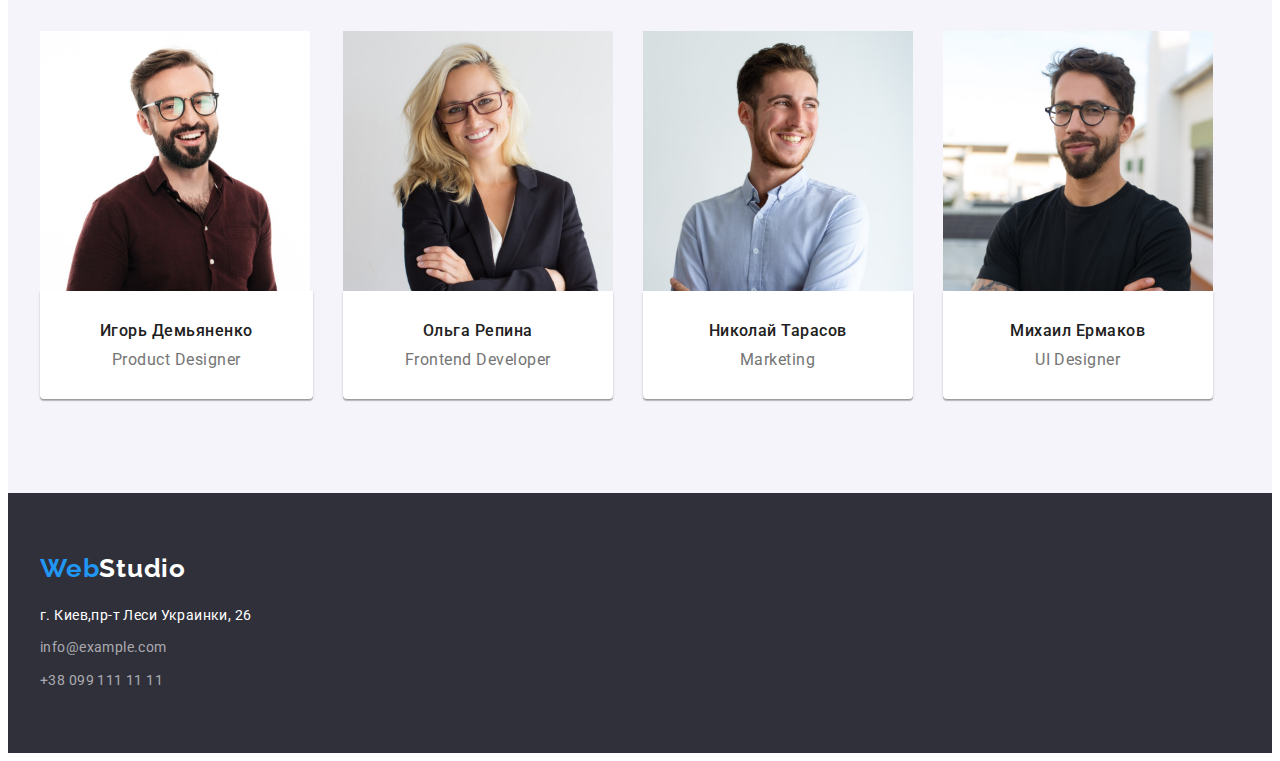
==== commit 4c9a6b9a: "dz-03-pravki-2" ====
--- a/index.html
+++ b/index.html
@@ -74,22 +74,24 @@
             </div>
         </section>
         <section class="section section-work">
-            <h2 class="section-title general-title">Чем мы занимаемся</h2>
-            <ul class="work-list list">
-                <li class="work-item">
-                    <img src="./images/what-are-we-doing-1-min.jpg" alt="руки на клавиатуре" width="370">
-                </li>
-                <li class="work-item">
-                    <img src="./images/what-are-we-doing-2-min.jpg" alt="в руках мобильный телефон" width="370">
-                </li>
-                <li class="work-item">
-                    <img src="./images/what-are-we-doing-3-min.jpg" alt="в руках планшет" width="370">
-                </li>
-            </ul>
+            <div class="container">
+                <h2 class="section-title">Чем мы занимаемся</h2>
+                <ul class="work-list list">
+                    <li class="work-item">
+                        <img src="./images/what-are-we-doing-1-min.jpg" alt="руки на клавиатуре" width="370">
+                    </li>
+                    <li class="work-item">
+                        <img src="./images/what-are-we-doing-2-min.jpg" alt="в руках мобильный телефон" width="370">
+                    </li>
+                    <li class="work-item">
+                        <img src="./images/what-are-we-doing-3-min.jpg" alt="в руках планшет" width="370">
+                    </li>
+                </ul>
+            </div>
         </section>
         <section class="section team">
-            <div class="contanier">
-                <h2 class="team-title general-title">Наша команда</h2>
+            <div class="container">
+                <h2 class="team-title section-title">Наша команда</h2>
                 <ul class="team-list list">
                     <li class="team-item"><img src="./images/img-min-1.jpg" alt="мужчина в коричневой рубашке"
                             width="270">
@@ -138,7 +140,7 @@
                     <li class="footer-contact-item footer-item">
                         <a class="contact-link link footer-styles" href="mailto:info@example.com">info@example.com</a>
                     </li>
-                    <li class="footer-contact-item">
+                    <li class="footer-contact-item footer-item">
                         <a class="contact-link link footer-styles" href="tel:+380991111111">+38 099 111 11 11</a>
                     </li>
                 </ul>
--- a/css/styles.css
+++ b/css/styles.css
@@ -9,6 +9,9 @@
   --primary-bgr-color: #ffffff;
   --secondary-bgr-color: #2f303a;
   --secondary-shade-bgr-color: #f5f4fa;
+
+  --border-header-color: #ececec;
+  --border-portfolio-item-color: #eeeeee;
 }
 body {
   font-family: 'Roboto', sans-serif;
@@ -40,8 +43,7 @@
 }
 .container {
   width: 1200px;
-  padding-left: 15px;
-  padding-right: 15px;
+  padding: 0 15px;
   margin: 0 auto;
 }
 .list {
@@ -64,6 +66,7 @@
 }
 /* ---------КНОПКИ------- */
 .primary-btn {
+  cursor: pointer;
   font-family: inherit;
   font-weight: 700;
   font-size: 16px;
@@ -71,6 +74,8 @@
   letter-spacing: 0.06em;
   color: var(--secondary-text-color);
   background-color: var(--accent-color);
+  display: block;
+  margin: 0 auto;
 }
 .primary-btn:focus,
 .primary-btn:hover {
@@ -85,15 +90,14 @@
 .secondary-btn {
   cursor: pointer;
   font-family: inherit;
-  font-style: normal;
   font-weight: 500;
   font-size: 16px;
   line-height: 1.62;
-  text-align: center;
   letter-spacing: 0.03em;
   color: var(--primary-shade-text-color);
   background-color: var(--secondary-shade-bgr-color);
   border-radius: 4px;
+  padding: 6px 22px;
   border: 1px solid var(--secondary-shade-bgr-color);
 }
 .secondary-btn:hover,
@@ -109,15 +113,9 @@
 .filter-item-btn:not(:last-child) {
   margin-right: 8px;
 }
-.secondary-btn {
-  padding: 6px 22px;
-}
 .filter-item-btn {
   margin-right: 8px;
 }
-/* .filter-item-btn:not(:last-child) {
-  margin-right: 8px;
-} */
 /* ------ОБЩЕЕ----- */
 .general-styles {
   line-height: 1.19;
@@ -131,7 +129,7 @@
   line-height: 1.71;
   letter-spacing: 0.03em;
 }
-.general-title {
+.section-title {
   font-weight: 700;
   font-size: 36px;
   line-height: 1.17;
@@ -142,7 +140,7 @@
 }
 /* -------HEADER------- */
 .header {
-  border-bottom: 1px solid #ececec;
+  border-bottom: 1px solid var(--border-header-color);
 }
 .logo {
   font-family: Raleway;
@@ -165,13 +163,12 @@
 .logo-white {
   color: var(--secondary-text-color);
 }
+.nav {
+  margin-left: 93px;
+}
 .nav-list {
   display: flex;
   align-items: center;
-  margin-left: 93px;
-}
-.nav-item {
-  margin-right: 50px;
 }
 .nav-item:not(:last-child) {
   margin-right: 50px;
@@ -223,7 +220,7 @@
   letter-spacing: 0.06em;
   text-transform: uppercase;
   color: var(--secondary-text-color);
-  background-color: #2f303a;
+  background-color: var(--secondary-bgr-color);
   padding: 200px 0;
 }
 .main {
@@ -264,32 +261,18 @@
 .section-work {
   padding-top: 47px;
 }
-.section-title {
-  margin-bottom: 50px;
-}
 .work-list {
   display: flex;
-  justify-content: center;
-}
-.work-item {
-  margin-right: 30px;
 }
 .work-item:not(:last-child) {
   margin-right: 30px;
-}
-.section-title {
-  color: var(--primary-shade-text-color);
 }
 /* -------НАША КОМАНДА-------- */
 .team {
-  background-color: #f5f4fa;
+  background-color: var(--secondary-shade-bgr-color);
 }
 .team-list {
   display: flex;
-  justify-content: center;
-}
-.team-item {
-  margin-right: 30px;
 }
 .team-item:not(:last-child) {
   margin-right: 30px;
@@ -302,6 +285,7 @@
   border-radius: 0px 0px 4px 4px;
 }
 .teammate-name {
+  font-style: normal;
   font-weight: 500;
   font-size: 16px;
   color: var(--primary-shade-text-color);
@@ -313,9 +297,11 @@
   color: var(--primary-shade-2-text-color);
 }
 /* ----------ПОДВАЛ---------- */
+.address {
+  margin-top: 20px;
+}
 .footer-contact-list {
   display: block;
-  margin-top: 20px;
 }
 .map-link {
   color: var(--secondary-text-color);
@@ -325,8 +311,7 @@
   color: var(--accent-color);
 }
 .bgr {
-  padding-top: 60px;
-  padding-bottom: 60px;
+  padding: 60px 0;
   background-color: var(--secondary-bgr-color);
 }
 .contact-link {
@@ -336,10 +321,13 @@
 .contact-link:focus {
   color: var(--accent-color);
 }
-.footer-contact-item {
-  margin-top: 9px;
+.footer-item:not(:last-child) {
+  margin-bottom: 9px;
 }
 /* ---------Портфолио------- */
+.filter-list {
+  margin-bottom: 50px;
+}
 .portfolio-title {
   font-style: normal;
   font-weight: 500;
@@ -349,7 +337,6 @@
   color: var(--primary-shade-text-color);
 }
 .portfolio-text {
-  font-weight: normal;
   font-size: 16px;
   line-height: 1.87;
   letter-spacing: 0.03em;
@@ -360,19 +347,24 @@
   flex-wrap: wrap;
 }
 .portfolio-item {
-  margin-top: 50px;
-  /* margin-right: 30px;
-  margin-bottom: 30px; */
-  border: 1px solid #eeeeee;
+  margin-right: 30px;
+  margin-bottom: 30px;
+  border: 1px solid var(--border-portfolio-item-color);
 }
 .portfolio-item {
   flex-basis: calc((100% - 90px) / 3);
 }
+.portfolio-item {
+  margin-right: 30px;
+}
+.portfolio-item:nth-child(3n) {
+  margin-right: 0;
+}
 .portfolio-item:not(:nth-child(3n)) {
   margin-right: 30px;
 }
-.portfolio-item:not(:nth-last-child(-n + 3n)) {
-  margin-bottom: 30px;
+.portfolio-item:not(:nth-child(-n + 3)) {
+  margin-top: 30px;
 }
 .type-work {
   padding: 20px 24px;
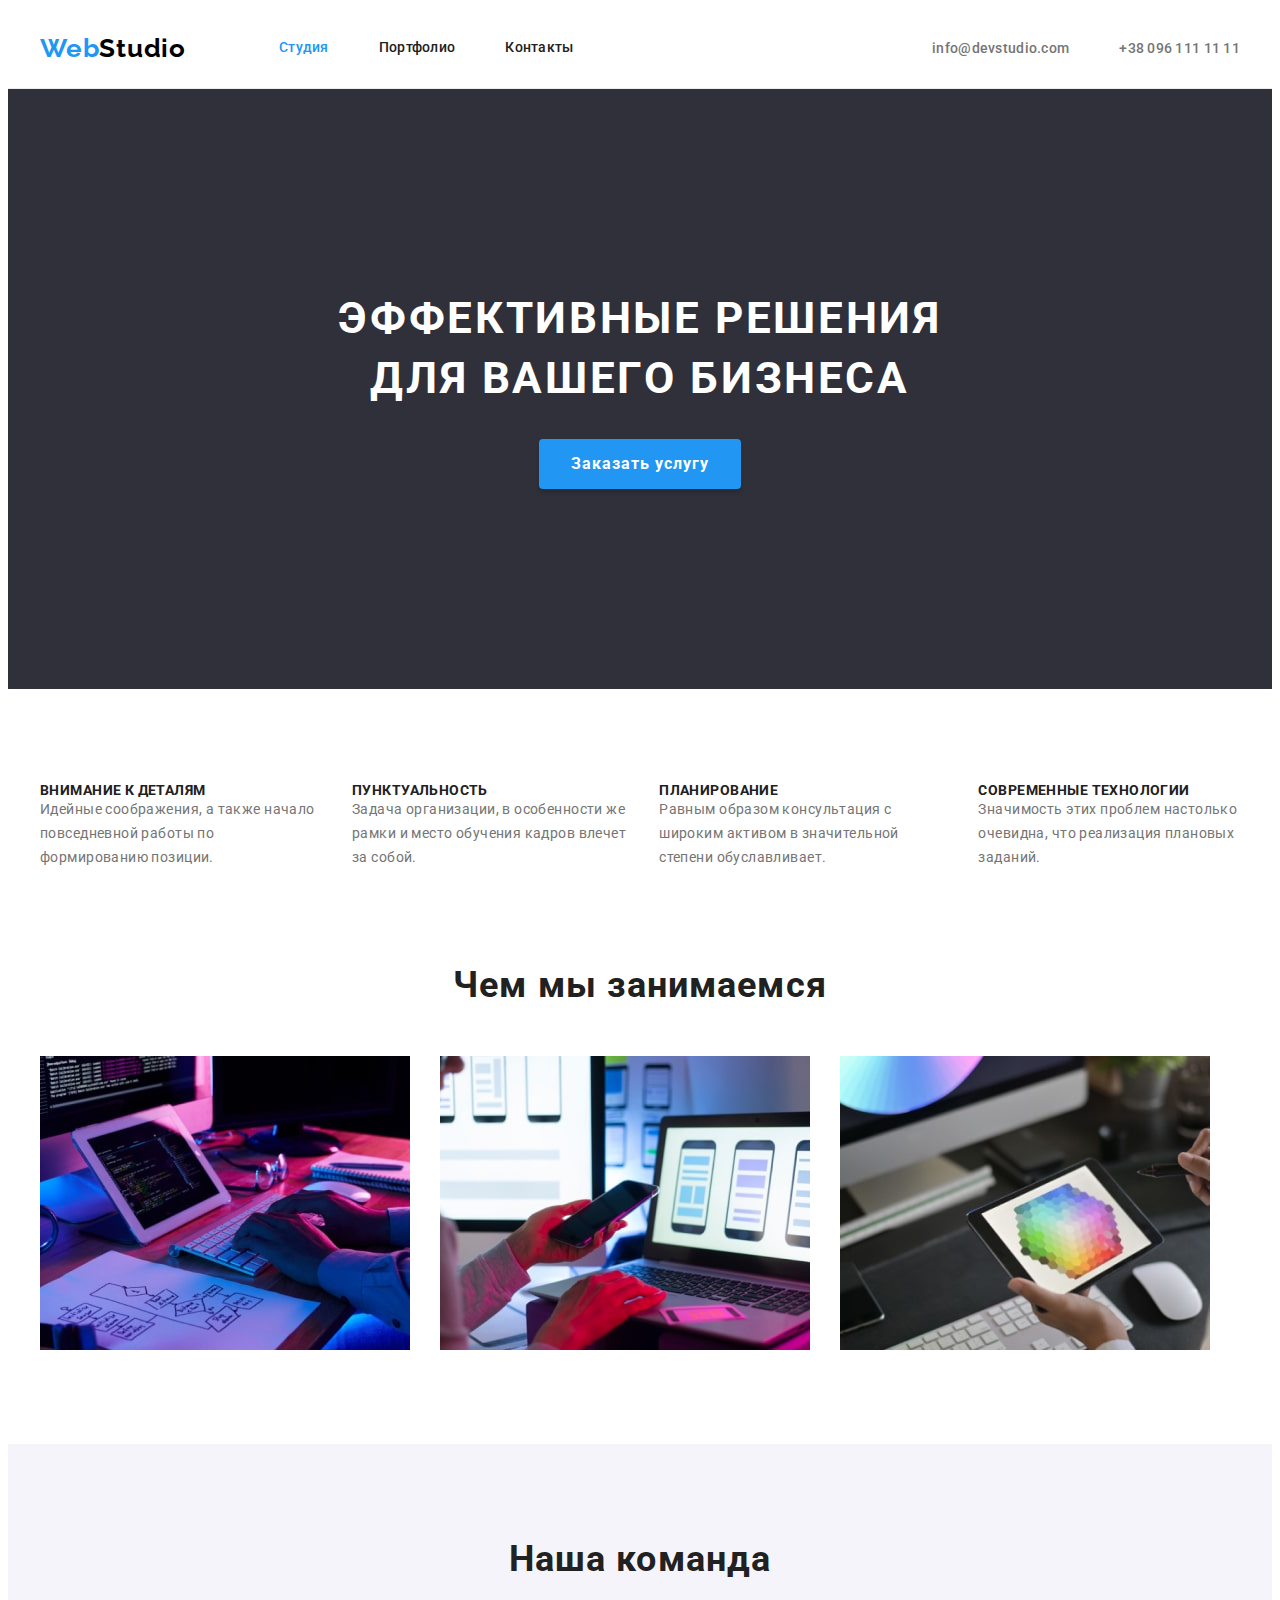
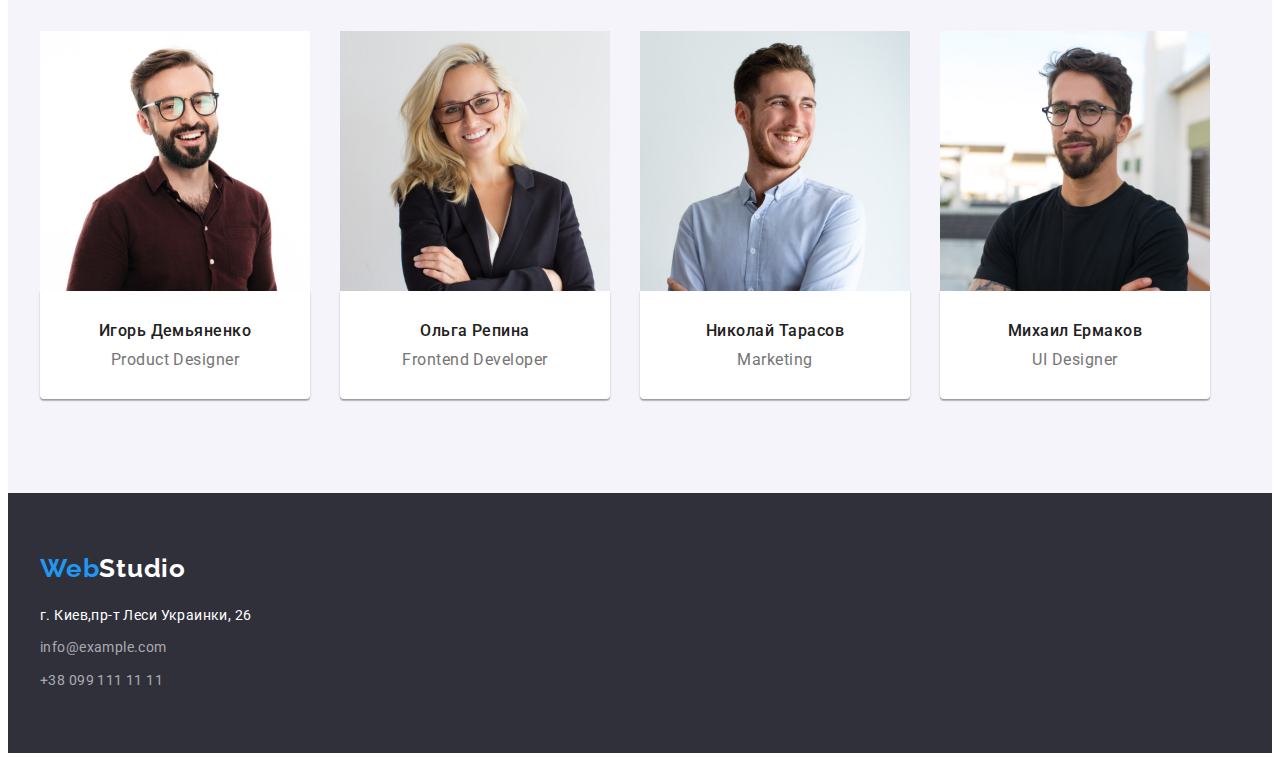
==== commit a5d77566: "dz-03-pravki-3" ====
--- a/index.html
+++ b/index.html
@@ -125,7 +125,7 @@
             </div>
         </section>
     </main>
-    <footer class="bgr">
+    <footer class="footer-section">
         <div class="container">
             <a class="logo link" href="WebStudio"><span class="logo-web">Web</span><span
                     class="logo-white">Studio</span></a>
--- a/css/styles.css
+++ b/css/styles.css
@@ -278,7 +278,7 @@
   margin-right: 30px;
 }
 .teammate {
-  padding: 30px 60px;
+  padding: 30px 0;
   background: var(--primary-bgr-color);
   box-shadow: 0px 1px 3px rgba(0, 0, 0, 0.12), 0px 1px 1px rgba(0, 0, 0, 0.14),
     0px 2px 1px rgba(0, 0, 0, 0.2);
@@ -310,7 +310,7 @@
 .map-link:focus {
   color: var(--accent-color);
 }
-.bgr {
+.footer-section {
   padding: 60px 0;
   background-color: var(--secondary-bgr-color);
 }
@@ -352,7 +352,7 @@
   border: 1px solid var(--border-portfolio-item-color);
 }
 .portfolio-item {
-  flex-basis: calc((100% - 90px) / 3);
+  flex-basis: calc((100% - 60px) / 3);
 }
 .portfolio-item {
   margin-right: 30px;
